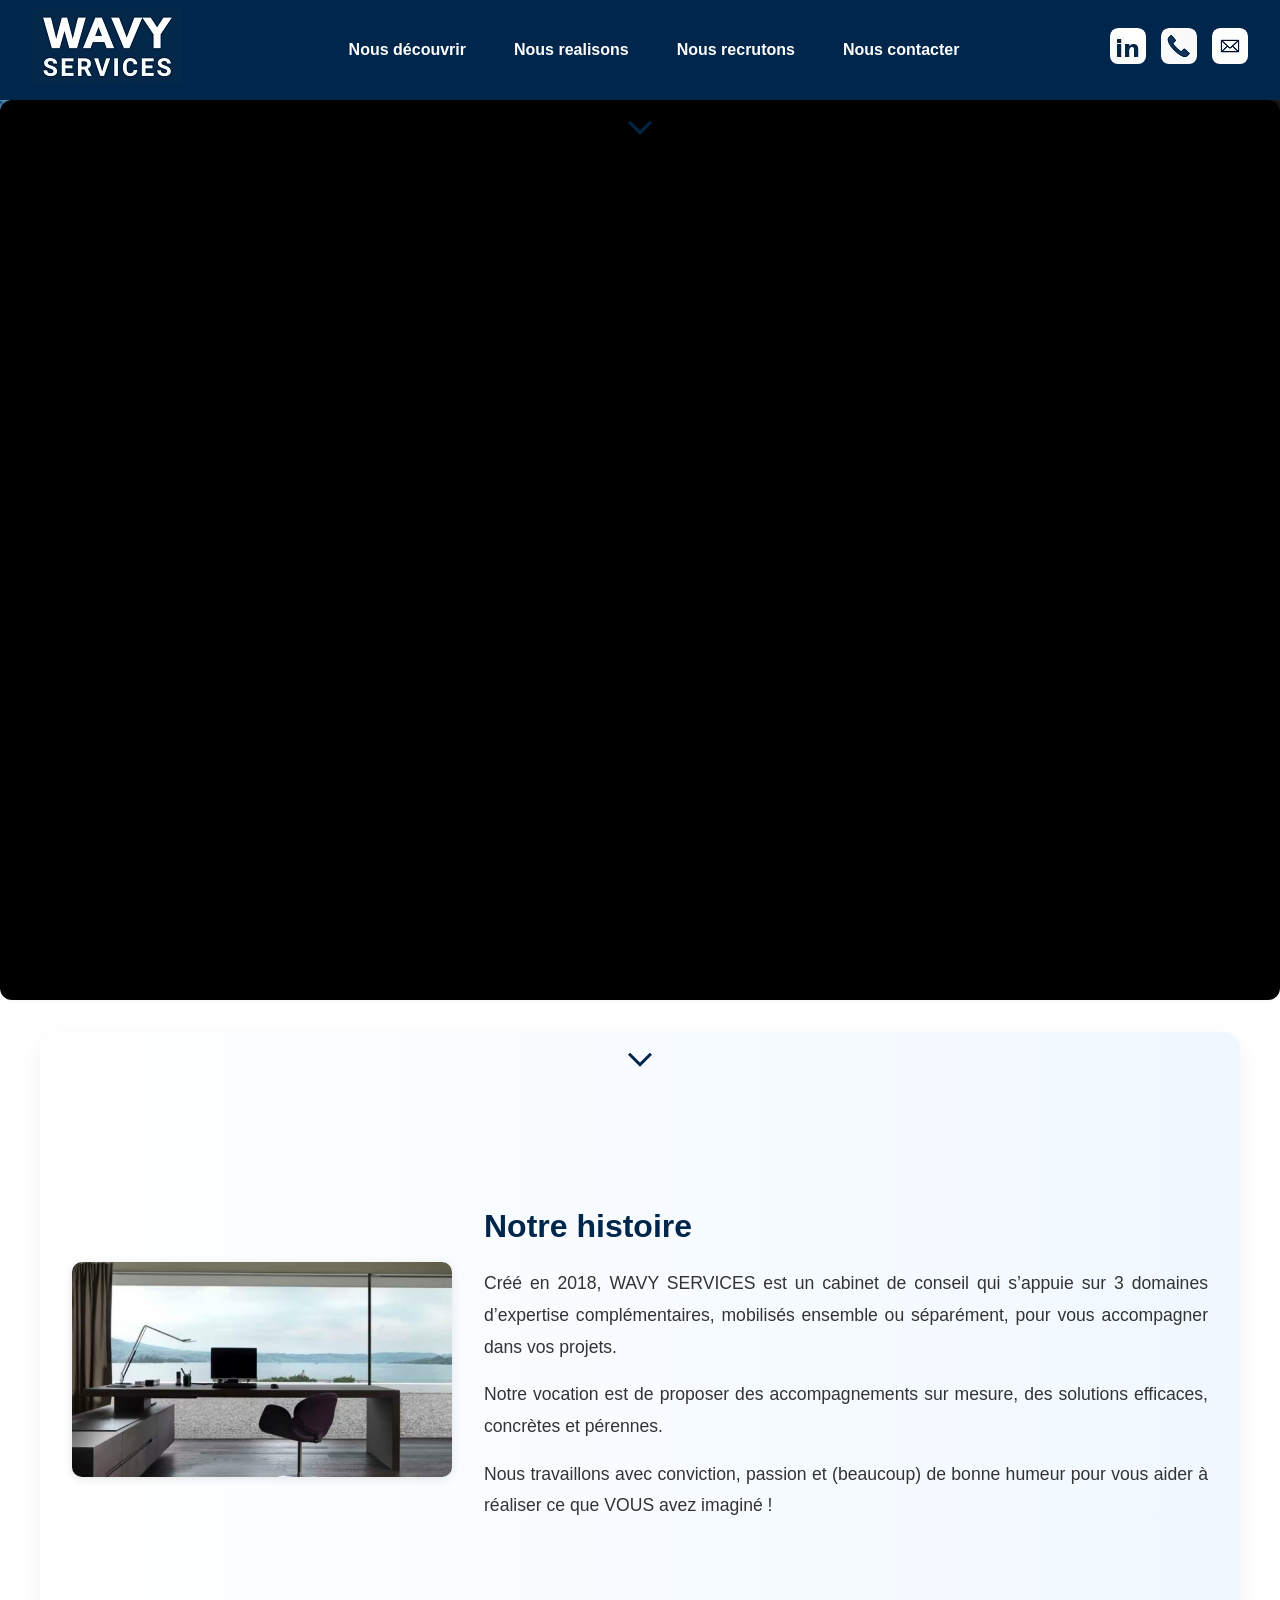
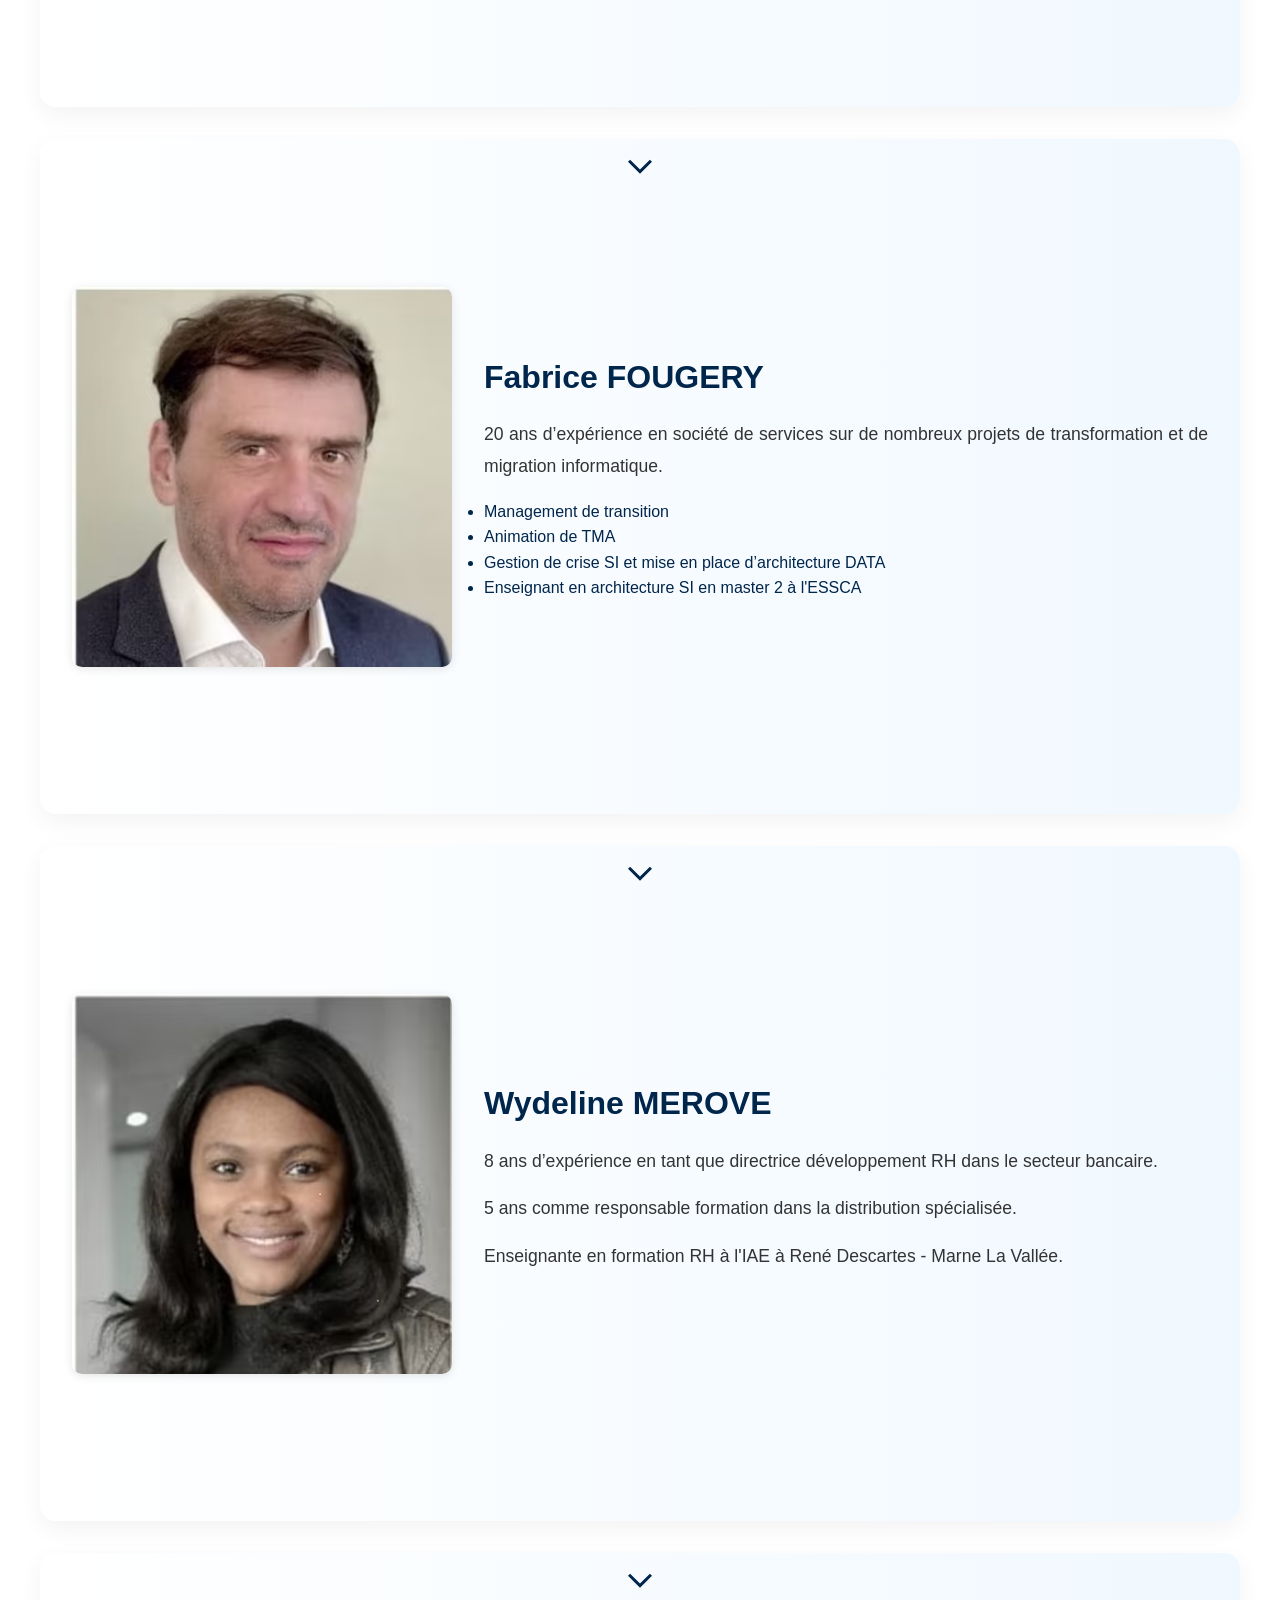
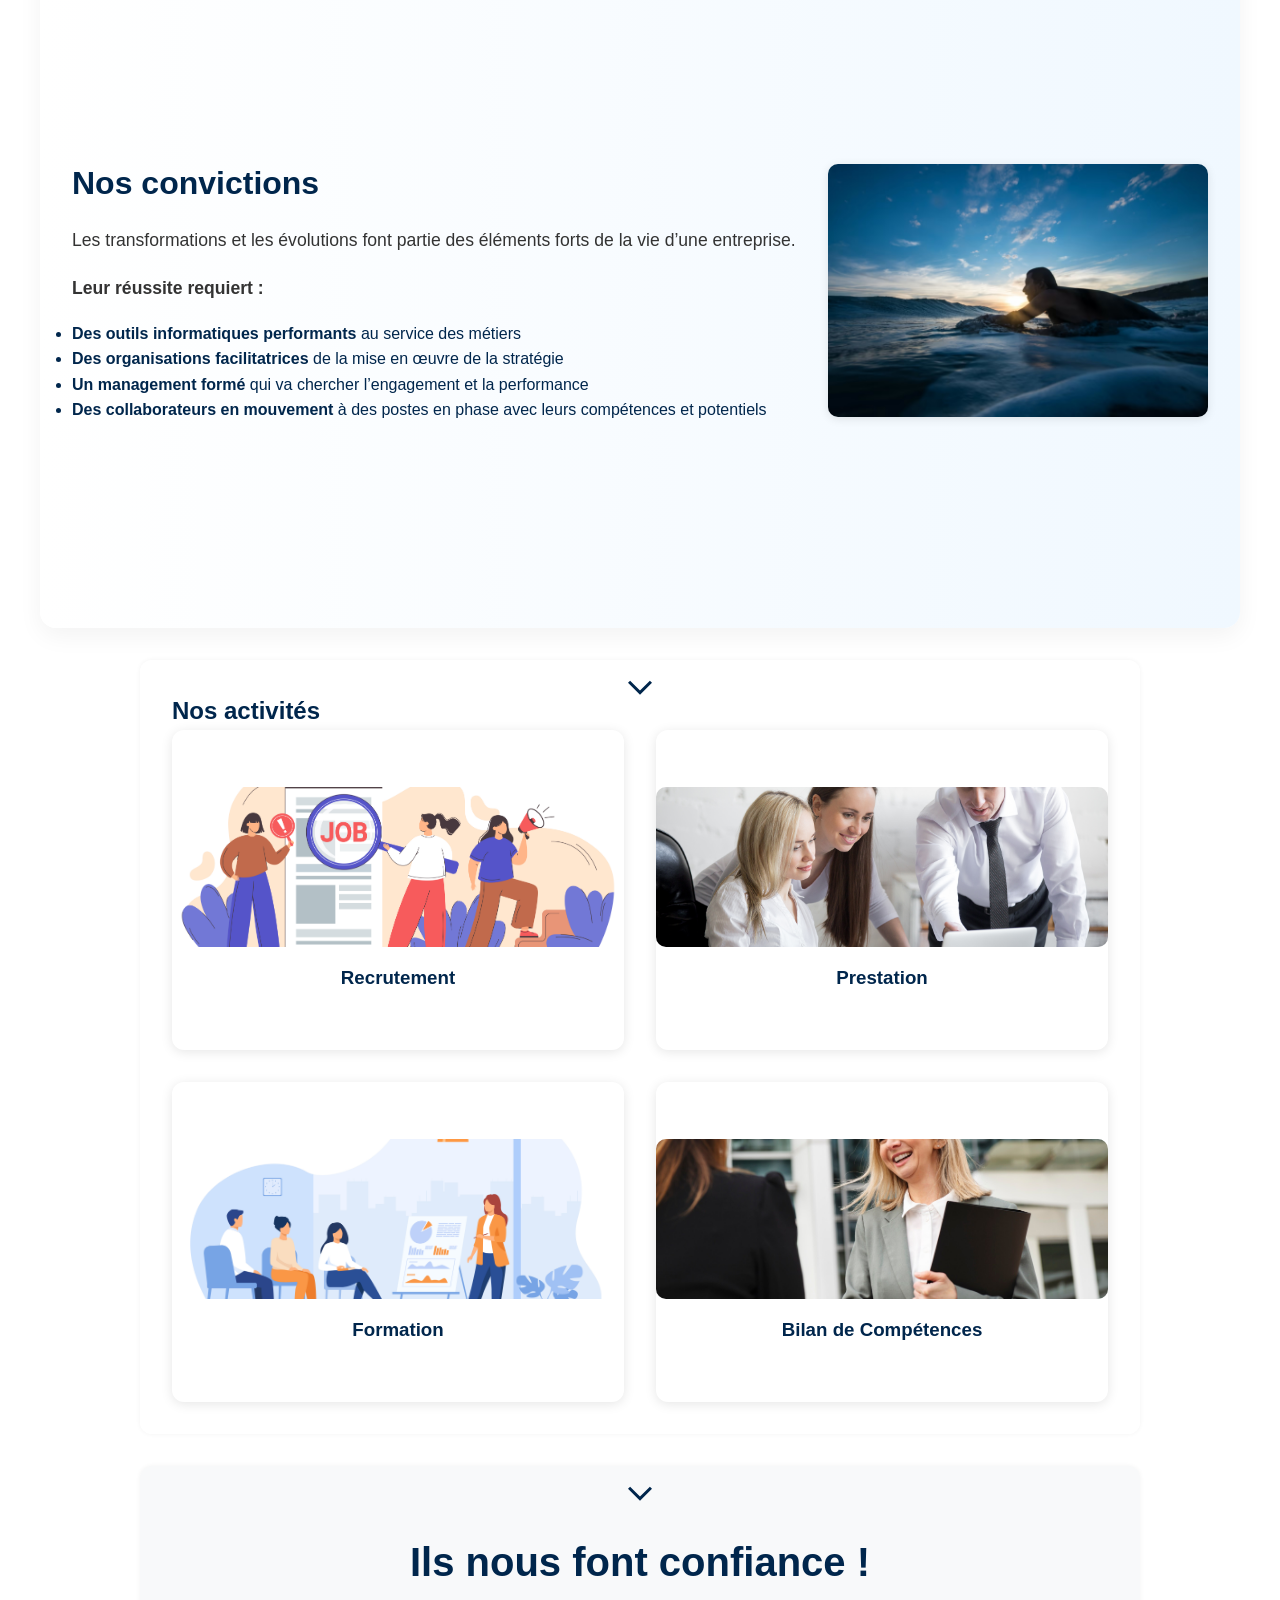
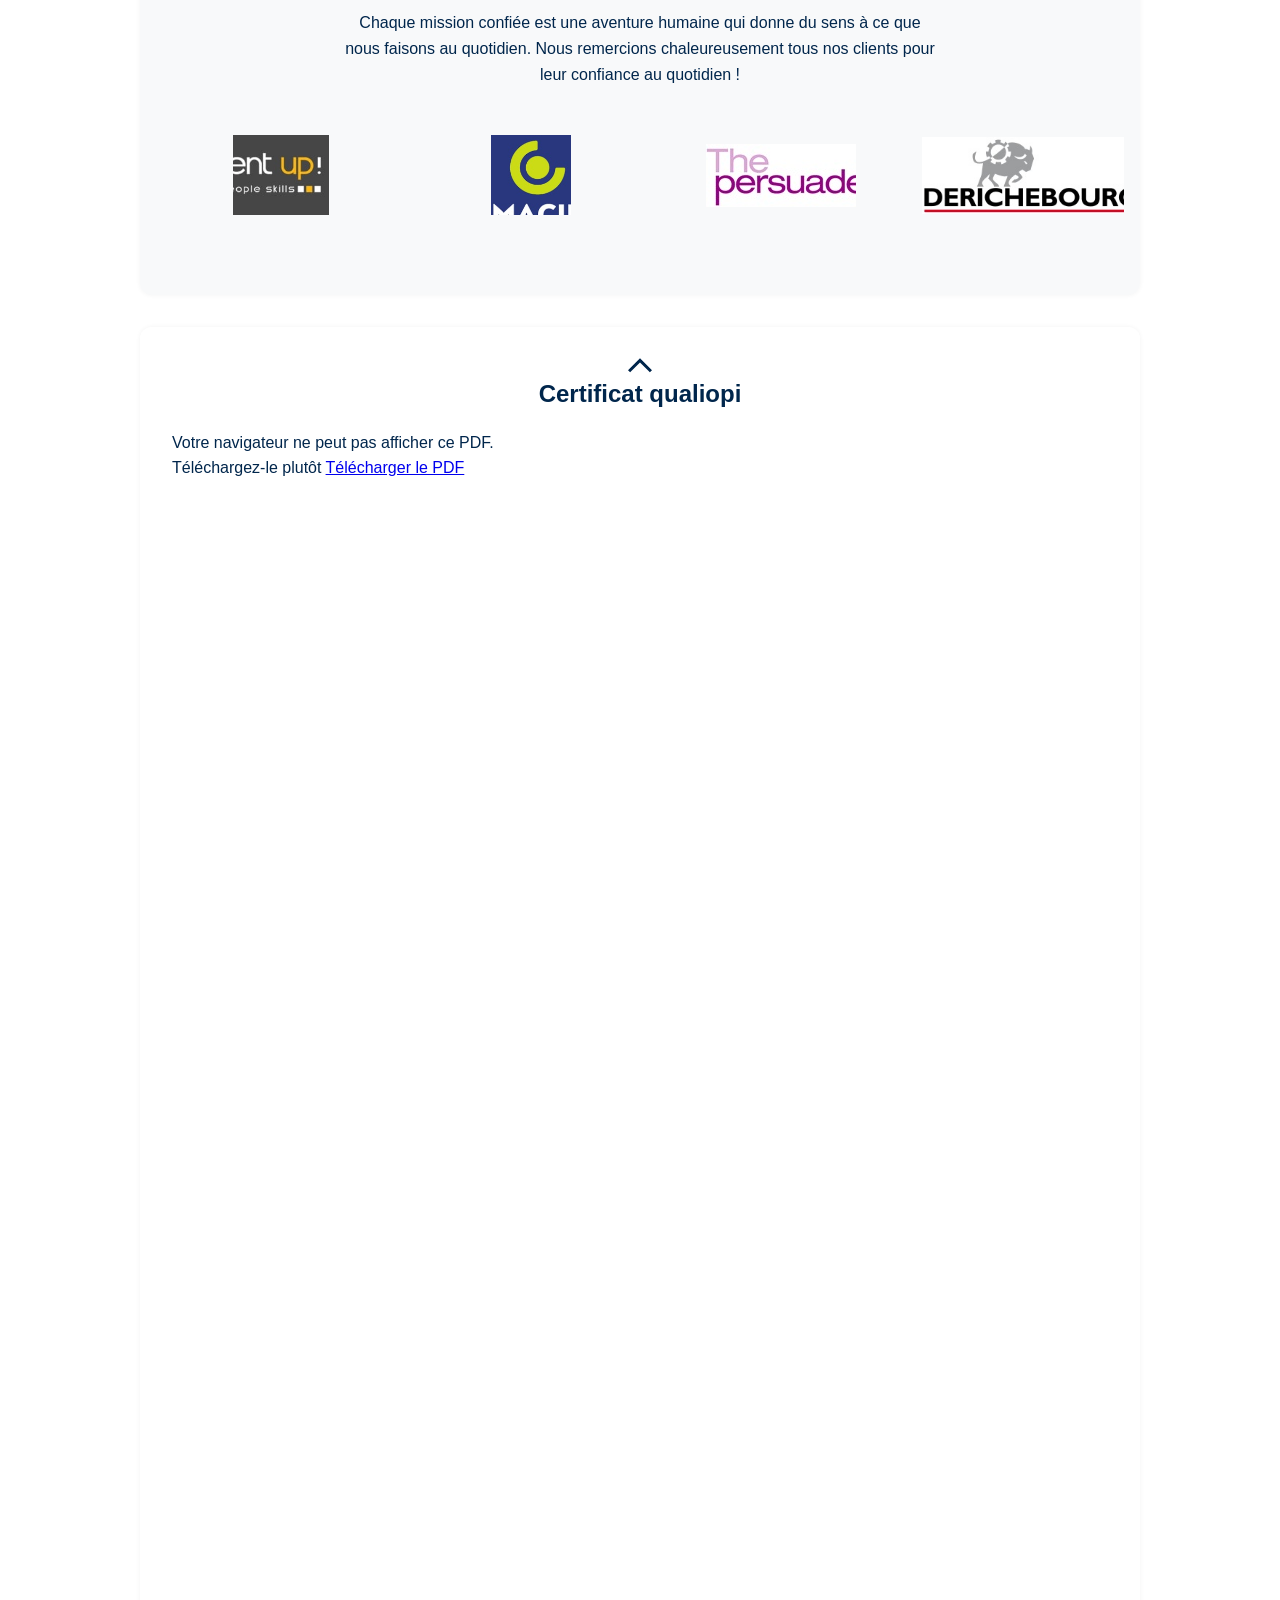
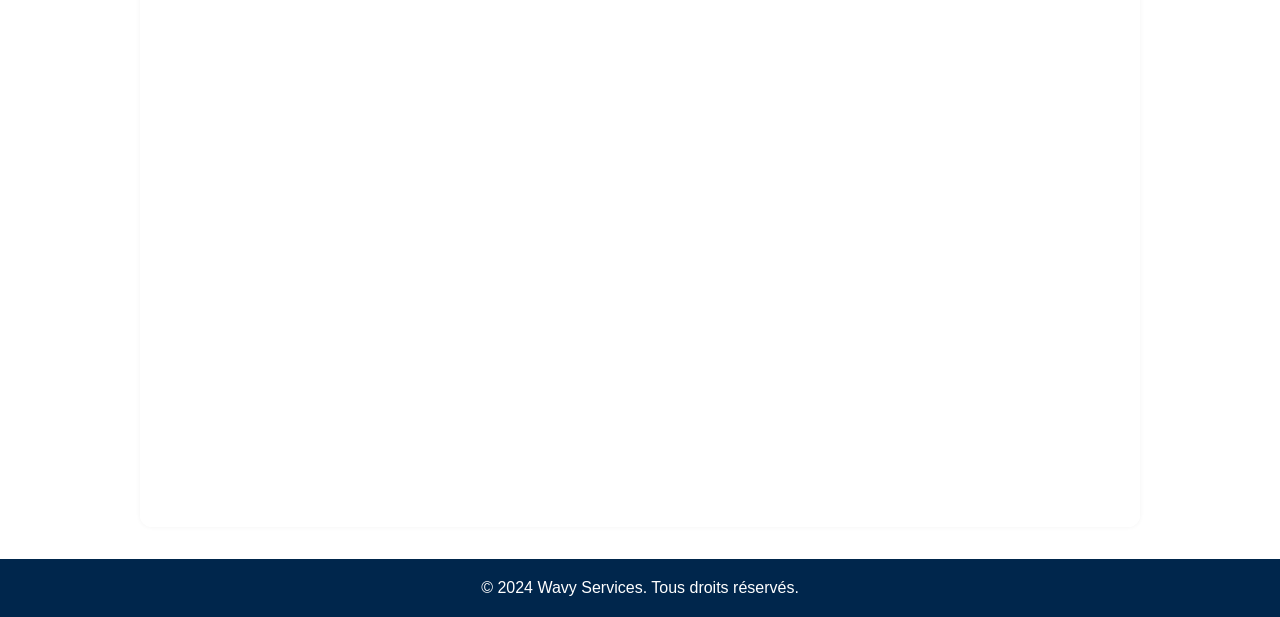
==== index.html @ 4e7fa8d4 "Initialisation du projet Wavy Services" ====
<!DOCTYPE html>
<html lang="fr">
<head>
  <meta charset="UTF-8" />
  <meta name="viewport" content="width=device-width, initial-scale=1.0" />
  <!-- Titre de la page affiché dans l’onglet du navigateur et dans Google -->
  <title>Wavy Services | Recrutements, Formations & Bilan de Compétences</title>
  <meta name="description"
        content="Wavy Services accompagne vos recrutements, formations et bilans de compétences avec expertise et innovation. Découvrez nos offres sur-mesure !">
  <link rel="canonical" href="https://www.wavyservices.fr/nousDecouvrir.html#activites">
</head>
<body>
  <script>
    // Rediriger immédiatement vers NousDecouvrir.html
    window.location.href = 'nousDecouvrir.html';
  </script>
</body>
</html>
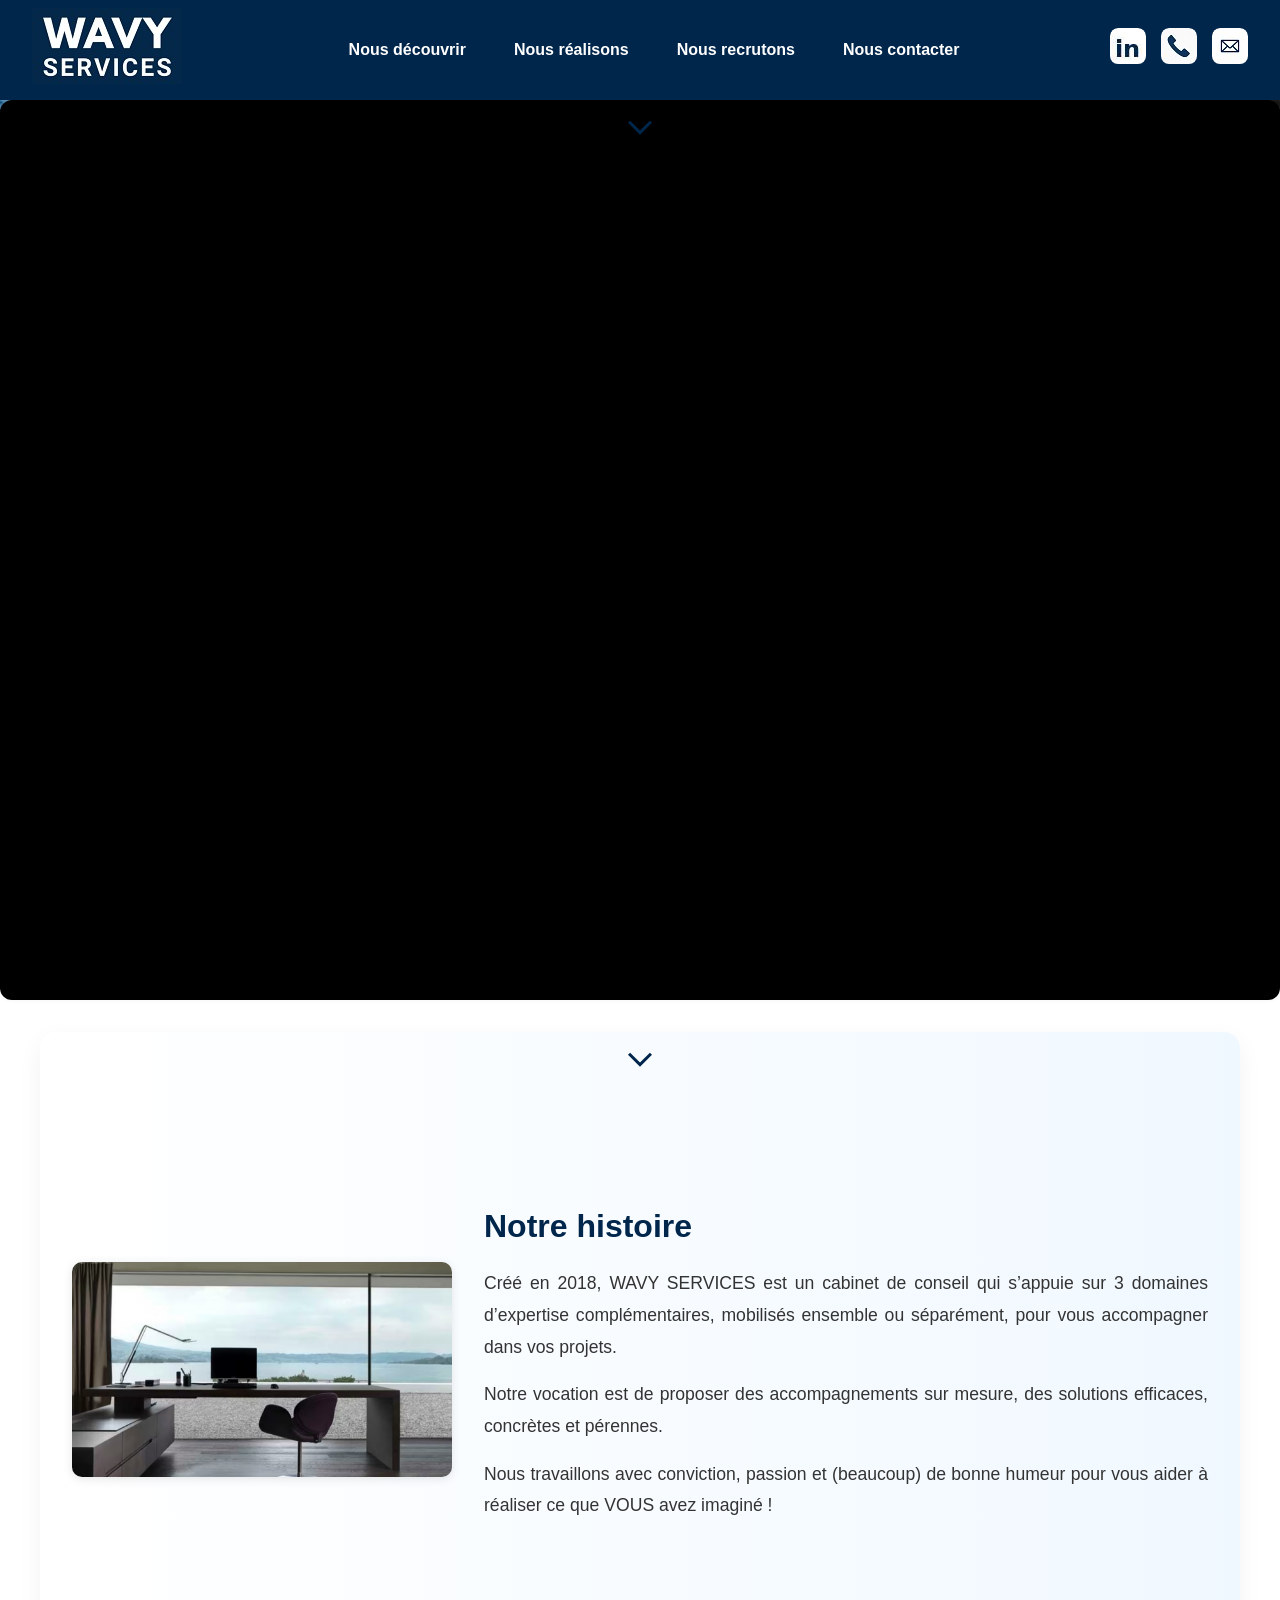
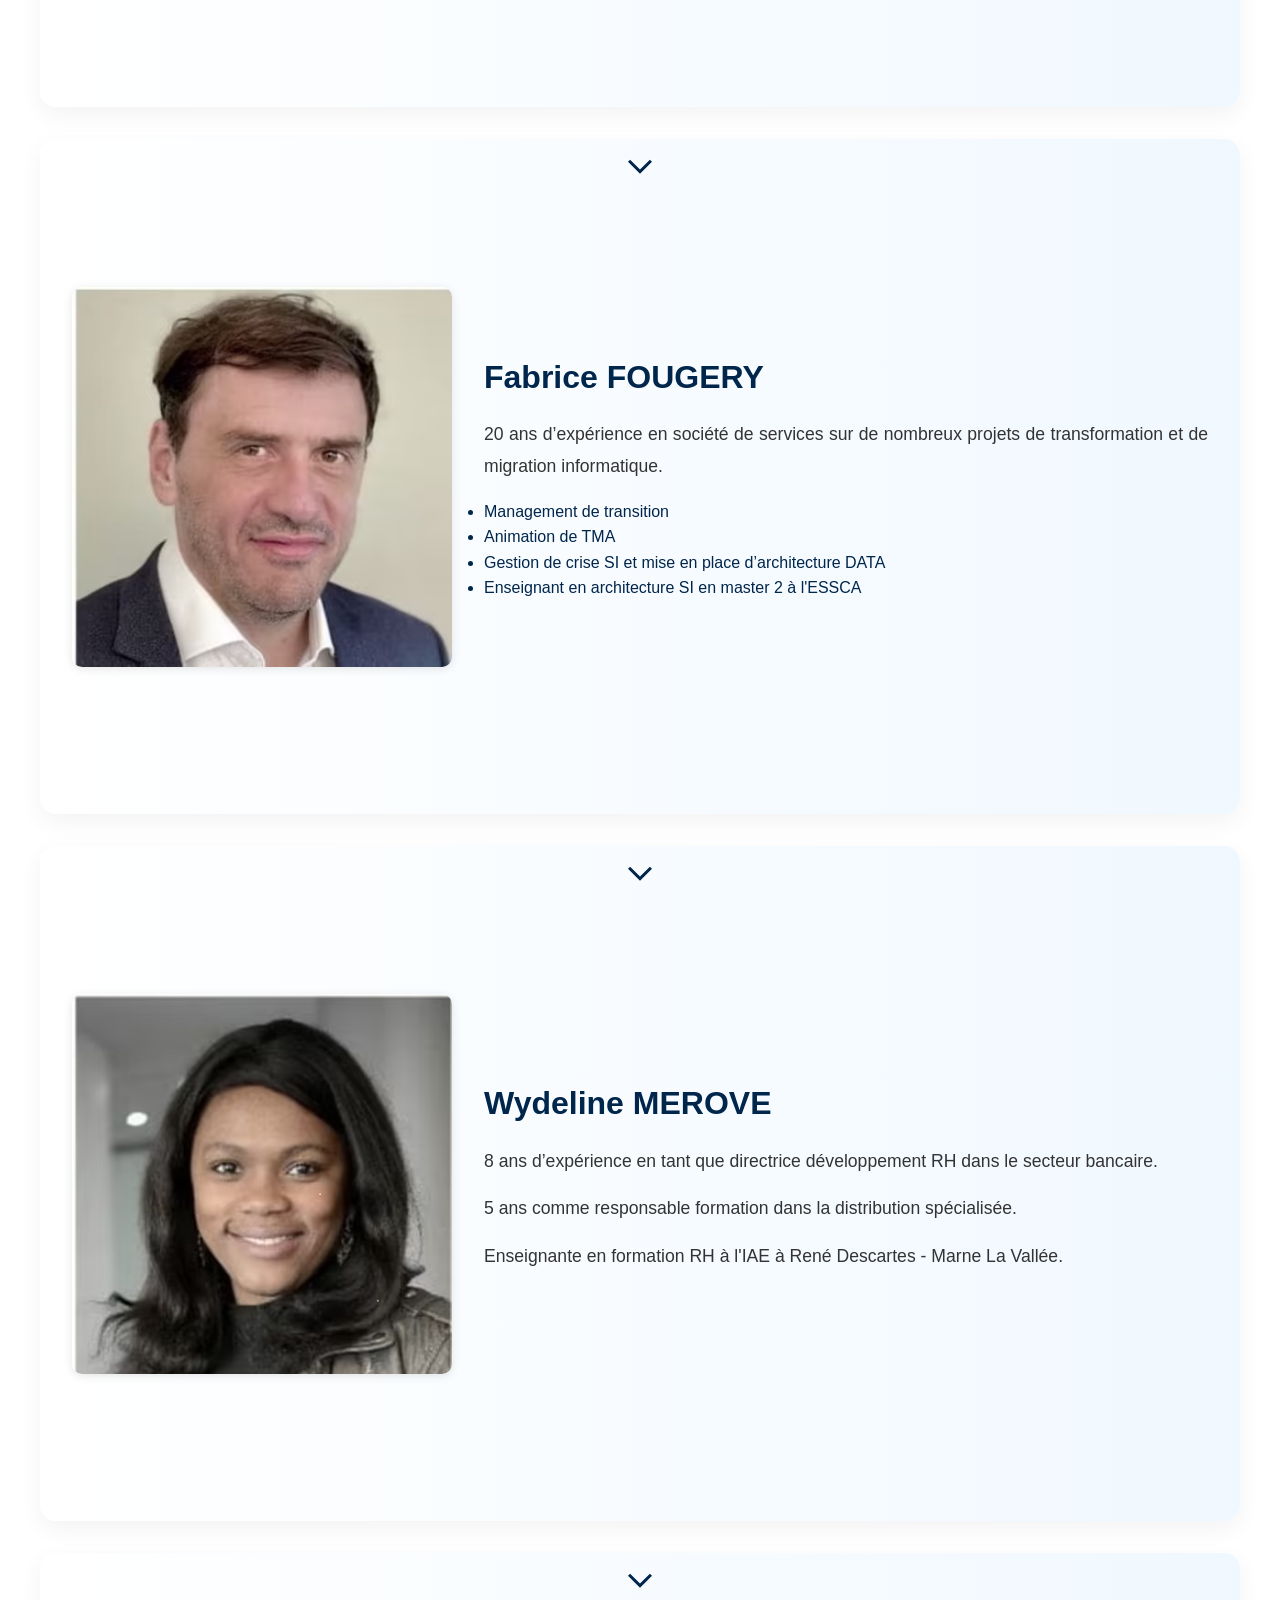
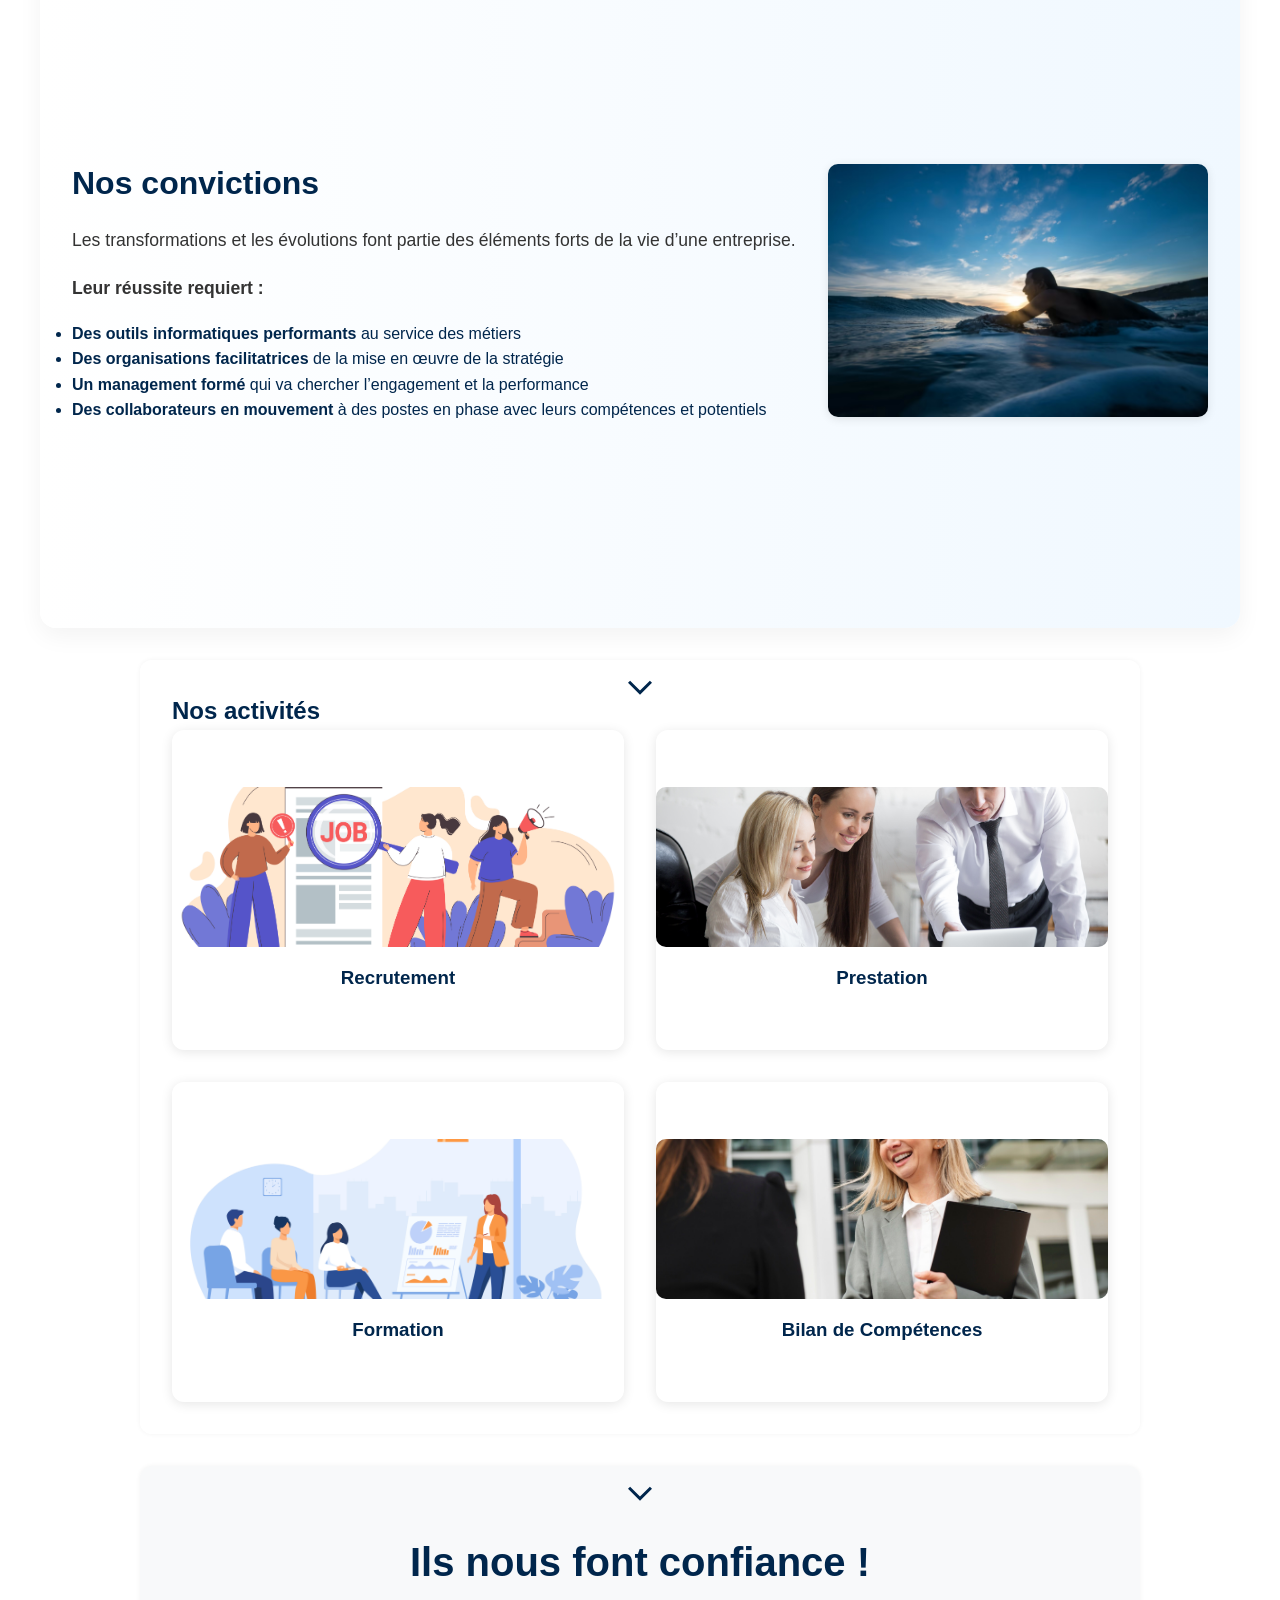
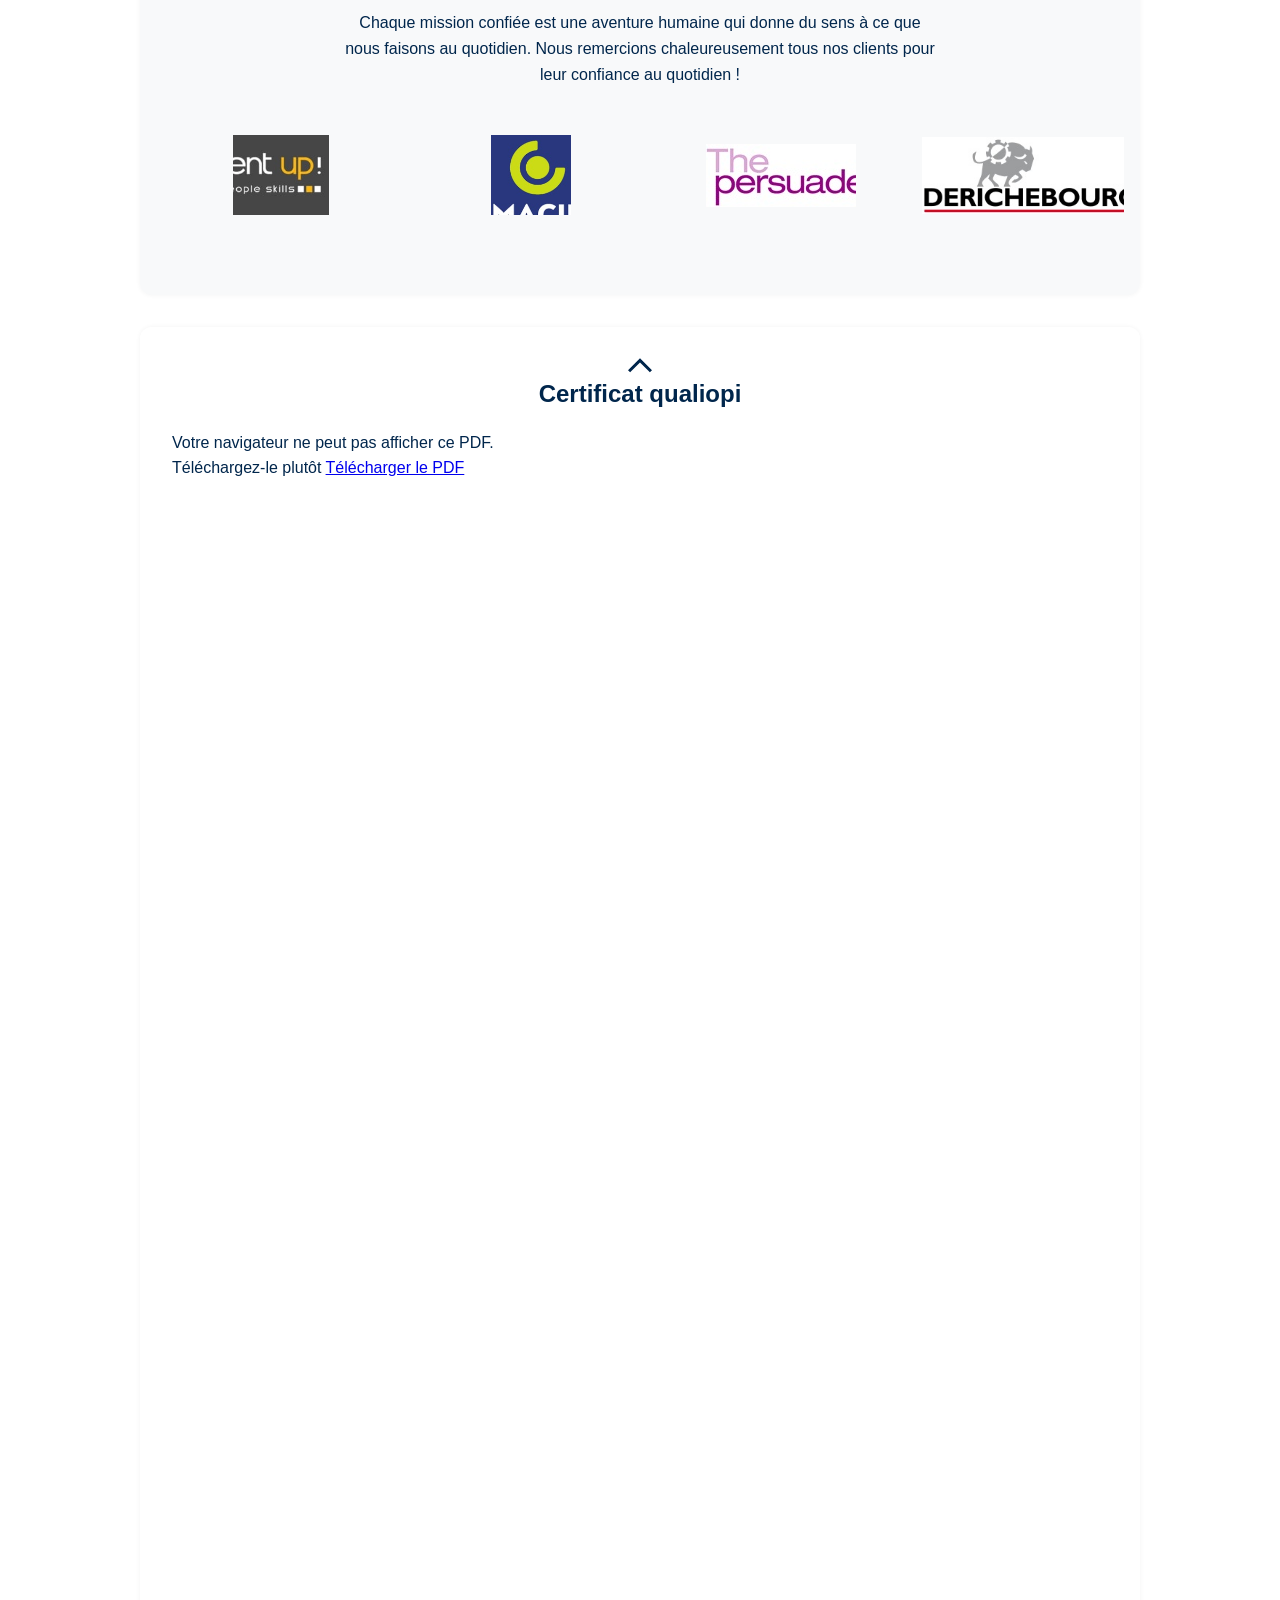
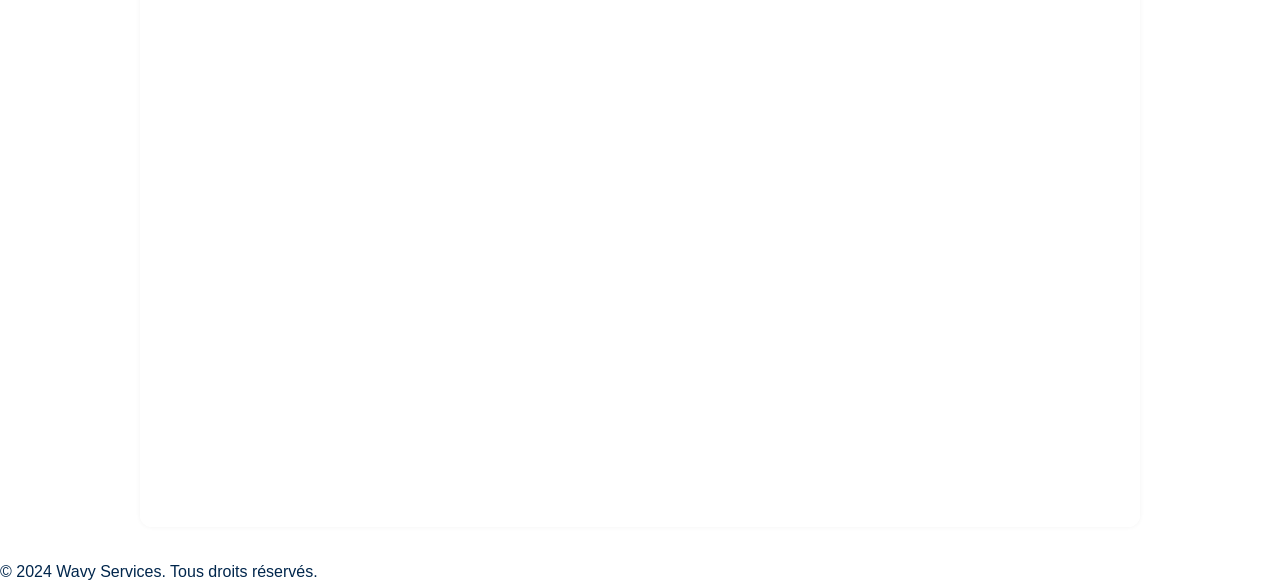
==== commit 8485bf1c: "optimisation de l'indexation wavy services" ====
--- a/index.html
+++ b/index.html
@@ -3,16 +3,302 @@
 <head>
   <meta charset="UTF-8" />
   <meta name="viewport" content="width=device-width, initial-scale=1.0" />
-  <!-- Titre de la page affiché dans l’onglet du navigateur et dans Google -->
   <title>Wavy Services | Recrutements, Formations & Bilan de Compétences</title>
-  <meta name="description"
-        content="Wavy Services accompagne vos recrutements, formations et bilans de compétences avec expertise et innovation. Découvrez nos offres sur-mesure !">
-  <link rel="canonical" href="https://www.wavyservices.fr/nousDecouvrir.html#activites">
+  <meta name="description" content="Wavy Services accompagne vos recrutements, formations et bilans de compétences avec expertise et innovation. Découvrez nos offres sur-mesure !">
+  <link rel="canonical" href="https://www.wavyservices.fr/index.html">
+  <link rel="stylesheet" href="stylesWavy.css">
 </head>
 <body>
-  <script>
-    // Rediriger immédiatement vers NousDecouvrir.html
-    window.location.href = 'nousDecouvrir.html';
-  </script>
+
+<!-- Section intro avec vidéo -->
+<section id="intro">
+  <video autoplay muted loop playsinline id="video-background">
+    <source src="videos/video-ws-vague.mp4" type="video/mp4" />
+    Votre navigateur ne supporte pas la vidéo HTML5.
+  </video>
+
+  <div class="intro-wrapper" id="intro-wrapper">
+    <h1 class="intro-text-mask">Wavy Services</h1>
+  </div>
+
+  <h2 class="second-title" id="second-title"><a href="#histoire">Nous découvrir</a></h2>
+
+  <a href="#histoire" class="scroll-arrow">
+    <svg xmlns="http://www.w3.org/2000/svg" width="36" height="36" viewBox="0 0 24 24" fill="currentColor">
+      <path d="M12 16.5l-8-8 1.41-1.41L12 13.67l6.59-6.58L20 8.5z"/>
+    </svg>
+  </a>
+</section>
+
+<header>
+  <div class="logo">
+    <a href="index.html">
+      <img src="imagesWavy/logowavy.jpg" alt="Wavy Services Logo" />
+    </a>
+  </div>
+  <nav>
+    <ul>
+      <li><a href="#histoire">Nous découvrir</a>
+        <ul>
+          <li><a href="#histoire">Notre histoire</a></li>
+          <li><a href="#equipe_fabrice">Notre équipe</a></li>
+          <li><a href="#conviction">Nos convictions</a></li>
+          <li><a href="#activites">Nos activités</a></li>
+          <li><a href="#clients">Ils nous font confiance</a></li>
+          <li><a href="#pdf">Notre certification Qualiopi</a></li>
+        </ul>
+      </li>
+      <li><a href="nousRealisons.html">Nous réalisons</a>
+        <ul>
+          <li><a href="nousRealisons.html#presentation-service">Recrutement</a></li>
+          <li><a href="nousRealisons.html#prestation">Prestation</a></li>
+          <li><a href="nousRealisons.html#formation">Formation</a></li>
+          <li><a href="nousRealisons.html#bilan">Bilan de compétences</a></li>
+        </ul>
+      </li>
+      <li><a href="nousRecrutons.html">Nous recrutons</a></li>
+      <li><a href="nousContacter.html">Nous contacter</a></li>
+    </ul>
+  </nav>
+  <div class="contact-icons">
+    <a class="icon" href="https://www.linkedin.com/company/wavy-services/" target="_blank" rel="noopener" aria-label="LinkedIn">
+      <img src="imagesWavy/linkedin.jpg" alt="LinkedIn" />
+    </a>
+    <a href="nousContacter.html" class="icon">
+      <img src="imagesWavy/telephone.jpg" alt="Nous téléphoner">
+    </a>
+    <a href="nousContacter.html" class="icon">
+      <img src="imagesWavy/mail.jpg" alt="Nous contacter par mail">
+    </a>
+  </div>
+</header>
+
+<main>
+  <!-- Histoire -->
+<section id="histoire">
+  <a href="#equipe_fabrice" class="scroll-arrow">
+    <svg xmlns="http://www.w3.org/2000/svg" width="36" height="36" viewBox="0 0 24 24" fill="currentColor">
+      <path d="M12 16.5l-8-8 1.41-1.41L12 13.67l6.59-6.58L20 8.5z"/>
+    </svg>
+  </a>
+  <div class="histoire-container">
+    <div class="histoire-image">
+      <img src="imagesWavy/bureau-ocea.jpg" alt="Photo bureau Wavy Services">
+    </div>
+    <div class="histoire-texte">
+      <h2>Notre histoire</h2>
+      <p>Créé en 2018, WAVY SERVICES est un cabinet de conseil qui s’appuie sur 3 domaines d’expertise complémentaires, mobilisés ensemble ou séparément, pour vous accompagner dans vos projets.</p>
+      <p>Notre vocation est de proposer des accompagnements sur mesure, des solutions efficaces, concrètes et pérennes.</p>
+      <p>Nous travaillons avec conviction, passion et (beaucoup) de bonne humeur pour vous aider à réaliser ce que VOUS avez imaginé !</p>
+    </div>
+  </div>
+</section>
+
+<!-- Équipe -->
+<section id="equipe_fabrice">
+  <a href="#equipe_wydeline" class="scroll-arrow">
+    <svg xmlns="http://www.w3.org/2000/svg" width="36" height="36" viewBox="0 0 24 24" fill="currentColor">
+      <path d="M12 16.5l-8-8 1.41-1.41L12 13.67l6.59-6.58L20 8.5z"/>
+    </svg>
+  </a>
+  <div class="equipe_fabrice-container">
+    <div class="equipe_fabrice-image">
+      <img src="imagesWavy/fabrice.jpg" alt="Photo de Fabrice Fougery">
+    </div>
+    <div class="equipe_fabrice-texte">
+      <h2>Fabrice FOUGERY</h2>
+      <p>20 ans d’expérience en société de services sur de nombreux projets de transformation et de migration informatique.</p>
+      <ul>
+        <li>Management de transition</li>
+        <li>Animation de TMA</li>
+        <li>Gestion de crise SI et mise en place d’architecture DATA</li>
+        <li>Enseignant en architecture SI en master 2 à l'ESSCA</li>
+      </ul>
+    </div>
+  </div>
+</section>
+<section id="equipe_wydeline">
+  <a href="#conviction" class="scroll-arrow">
+    <svg xmlns="http://www.w3.org/2000/svg" width="36" height="36" viewBox="0 0 24 24" fill="currentColor">
+      <path d="M12 16.5l-8-8 1.41-1.41L12 13.67l6.59-6.58L20 8.5z"/>
+    </svg>
+  </a>
+  <div class="equipe_wydeline-container">
+    <div class="equipe_wydeline-image">
+      <img src="imagesWavy/wydeline.jpg" alt="Photo de Wydeline Merove">
+    </div>
+    <div class="equipe_wydeline-texte">
+      <h2>Wydeline MEROVE</h2>
+      <p>8 ans d’expérience en tant que directrice développement RH dans le secteur bancaire.</p>
+      <p>5 ans comme responsable formation dans la distribution spécialisée.</p>
+      <p>Enseignante en formation RH à l'IAE à René Descartes - Marne La Vallée.</p>
+    </div>
+  </div>
+</section>
+
+<!-- Convictions -->
+<section id="conviction">
+  <a href="#activites" class="scroll-arrow">
+    <svg xmlns="http://www.w3.org/2000/svg" width="36" height="36" viewBox="0 0 24 24" fill="currentColor">
+      <path d="M12 16.5l-8-8 1.41-1.41L12 13.67l6.59-6.58L20 8.5z"/>
+    </svg>
+  </a>
+  <div class="conviction-container">
+    <div class="conviction-texte">
+      <h2>Nos convictions</h2>
+      <p>Les transformations et les évolutions font partie des éléments forts de la vie d’une entreprise.</p>
+      <p><strong class="accent">Leur réussite requiert :</strong></p>
+      <ul>
+        <li><strong class="accent">Des outils informatiques performants</strong> au service des métiers</li>
+        <li><strong class="accent">Des organisations facilitatrices</strong> de la mise en œuvre de la stratégie</li>
+        <li><strong class="accent">Un management formé</strong> qui va chercher l’engagement et la performance</li>
+        <li><strong class="accent">Des collaborateurs en mouvement</strong> à des postes en phase avec leurs compétences et potentiels</li>
+      </ul>
+    </div>
+    <div class="conviction-image">
+      <img src="imagesWavy/convictions.jpg" alt="Illustration de nos convictions">
+    </div>
+  </div>
+</section>
+
+<!-- Activités -->
+<section id="activites">
+<a href="#clients" class="scroll-arrow">
+    <svg xmlns="http://www.w3.org/2000/svg" width="36" height="36" viewBox="0 0 24 24" fill="currentColor">
+      <path d="M12 16.5l-8-8 1.41-1.41L12 13.67l6.59-6.58L20 8.5z"/>
+    </svg>
+  </a>
+  <h2>Nos activités</h2>
+  <div class="activites-grid">
+    <div class="flip-card">
+      <div class="flip-card-inner">
+        <div class="flip-card-front">
+          <img src="imagesWavy/recrutement.jpg" alt="Illustration recrutement">
+          <h3>Recrutement</h3>
+        </div>
+        <div class="flip-card-back">
+          <h3>Recrutement</h3>
+          <p>Accompagnement complet dans vos recrutements avec éthique, efficacité et écoute.</p>
+          <a href="nousRealisons.html#presentation-service" class="btn">En savoir plus</a>
+        </div>
+      </div>
+    </div>
+
+    <div class="flip-card">
+      <div class="flip-card-inner">
+        <div class="flip-card-front">
+          <img src="imagesWavy/prestation.jpg" alt="Illustration prestation">
+          <h3>Prestation</h3>
+        </div>
+        <div class="flip-card-back">
+          <h3>Prestation</h3>
+          <p>Nous assurons des missions de management de transition, pilotage et conduite du changement.</p>
+          <a href="nousRealisons.html#prestation" class="btn">En savoir plus</a>
+        </div>
+      </div>
+    </div>
+
+    <div class="flip-card">
+      <div class="flip-card-inner">
+        <div class="flip-card-front">
+          <img src="imagesWavy/formation.jpg" alt="Illustration formation">
+          <h3>Formation</h3>
+        </div>
+        <div class="flip-card-back">
+          <h3>Formation</h3>
+          <p>Formations sur mesure en cybersécurité, pilotage SI et RH.</p>
+          <a href="nousRealisons.html#formation" class="btn">En savoir plus</a>
+        </div>
+      </div>
+    </div>
+
+    <div class="flip-card">
+      <div class="flip-card-inner">
+        <div class="flip-card-front">
+          <img src="imagesWavy/bilan.jpg" alt="Illustration bilan de compétences">
+          <h3>Bilan de Compétences</h3>
+        </div>
+        <div class="flip-card-back">
+          <h3>Bilan de Compétences</h3>
+          <p>Un accompagnement personnalisé pour repenser votre carrière et valoriser votre potentiel.</p>
+          <a href="nousRealisons.html#bilan" class="btn">En savoir plus</a>
+        </div>
+      </div>
+    </div>
+  </div>
+ 
+</section>
+<!-- Ils nous font confiance -->
+<section id="clients" class="clients-section">
+<a href="#pdf" class="scroll-arrow">
+    <svg xmlns="http://www.w3.org/2000/svg" width="36" height="36" viewBox="0 0 24 24" fill="currentColor">
+      <path d="M12 16.5l-8-8 1.41-1.41L12 13.67l6.59-6.58L20 8.5z"/>
+    </svg>
+  </a>
+  <div class="container">
+    <h2>Ils nous font confiance !</h2>
+    <p>Chaque mission confiée est une aventure humaine qui donne du sens à ce que nous faisons au quotidien. Nous remercions chaleureusement tous nos clients pour leur confiance au quotidien !</p>
+    <div class="clients-slider">
+      <div class="slide-track">
+        <!-- Répétez chaque logo deux fois pour un défilement continu -->
+        <div class="slide"><img src="imagesWavy/Prevent-Up.jpg" alt="Client 1"></div>
+        <div class="slide"><img src="imagesWavy/macif.jpg" alt="Client 2"></div>
+        <div class="slide"><img src="imagesWavy/ThePersuadersblanc.jpg" alt="Client 3"></div>
+        <div class="slide"><img src="imagesWavy/derichebourg.jpg" alt="Client 4"></div>
+        <!-- … autres logos … -->
+        <div class="slide"><img src="imagesWavy/Prevent-Up.jpg" alt="Client 1"></div>
+        <div class="slide"><img src="imagesWavy/macif.jpg" alt="Client 2"></div>
+        <div class="slide"><img src="imagesWavy/ThePersuadersblanc.jpg" alt="Client 3"></div>
+        <div class="slide"><img src="imagesWavy/derichebourg.jpg" alt="Client 4"></div>
+        <!-- … -->
+      </div>
+    </div>
+  </div>
+</section>
+<section id="pdf">
+  <h2>Certificat qualiopi</h2>
+  <div class="pdf-container">
+      <!-- Affichage du PDF -->
+      <object data="documents/certification_qualiopi.pdf" type="application/pdf">
+        <div class="pdf-fallback">
+          <p>Votre navigateur ne peut pas afficher ce PDF.</p>
+          <p>Téléchargez-le plutôt <a href="docs/monDocument.pdf" download>Télécharger le PDF</a></p>
+        </div>
+      </object>
+	  </div>
+	   <a href="#histoire" class="scroll-arrow up">
+  <svg xmlns="http://www.w3.org/2000/svg" width="36" height="36" viewBox="0 0 24 24" fill="currentColor">
+    <path d="M12 7.5l8 8-1.41 1.41L12 10.33l-6.59 6.58L4 15.5z"/>
+  </svg>
+</a>
+    </section>
+</main
+
+<footer>
+  <p>&copy; 2024 Wavy Services. Tous droits réservés.</p>
+</footer>
+
+<script>
+  window.addEventListener('load', () => {
+    const wrapper = document.getElementById('intro-wrapper');
+    const secondTitle = document.getElementById('second-title');
+    const intro = document.getElementById('intro');
+
+    wrapper.classList.add('visible');
+    setTimeout(() => {
+      wrapper.classList.remove('visible');
+      wrapper.classList.add('fade-out');
+    }, 3500);
+
+    setTimeout(() => {
+      intro.classList.add('bg-loaded');
+    }, 4700);
+
+    setTimeout(() => {
+      secondTitle.classList.add('visible');
+    }, 5000);
+  });
+</script>
+
 </body>
 </html>
--- a/stylesWavy.css
+++ b/stylesWavy.css
@@ -0,0 +1,1268 @@
+/* 1) Variables globales */
+:root {
+  --header-height: 100px;           /* Hauteur de votre header */
+  --header-offset: calc(var(--header-height) + 20px); /* Décalage pour le scroll */
+  --couleur-principale: #00264C;
+  --couleur-secondaire: #ffffff;
+  --couleur-accent: #00264C;
+  --couleur-fond: #f8f9fa;
+}
+
+/* 2) Reset de base */
+*, *::before, *::after {
+  margin: 0;
+  padding: 0;
+  box-sizing: border-box;
+}
+
+/* 3) Comportement du scroll d’ancre */
+html {
+  scroll-behavior: smooth;
+  scroll-padding-top: var(--header-offset); /* décale l’ancre */
+}
+
+/* 4) Body et header */
+body {
+  margin: 0;
+  padding-top: var(--header-height); /* décale tout le contenu sous le header */
+  font-family: 'Arial', sans-serif;
+  background-image: url('imagesWavy/vague1.gif');
+  background-repeat: no-repeat;    /* pas de répétition */
+  background-size: cover;          /* adapte l’image à tout l’écran */
+  background-position: center;     /* centre l’image */
+  background-attachment: fixed;    /* reste fixe au scroll */
+  color: var(--couleur-principale);
+  line-height: 1.6;
+}
+
+header {
+  position: fixed;
+  top: 0;
+  left: 0;
+  width: 100%;
+  height: var(--header-height);
+  background-color: var(--couleur-principale);
+  color: var(--couleur-secondaire);
+  z-index: 1000;
+  padding: 1rem 2rem;
+  display: flex;
+  align-items: center;
+  justify-content: space-between;
+}
+/* 1) Transforme le container en flexbox horizontale */
+.header-container {
+  display: flex;
+  align-items: center;            /* centre verticalement logo & nav */
+  justify-content: space-between; /* pousse logo à gauche, nav à droite */
+  padding: 1rem 2rem;             /* ajustez selon vos besoins */
+}
+
+/* 2) Taille et centrage du logo */
+.header-container .pdf-logo {
+  display: block;
+  max-height: 60px; /* ou la hauteur que vous souhaitez */
+  width: auto;
+}
+
+
+/* 5) Menu */
+header nav ul {
+  list-style: none;
+  display: flex;
+}
+
+header nav ul li {
+  position: relative;
+  margin-left: 1rem;
+}
+header nav ul li a {
+  color: var(--couleur-secondaire);
+  text-decoration: none;
+  font-weight: bold;
+  padding: 0.5rem 1rem;
+  display: block;
+}
+header nav ul li a:hover {
+  background: var(--couleur-secondaire);
+  color: var(--couleur-principale);
+  border-radius: 5px;
+}
+header nav ul li ul {
+  display: none;
+  position: absolute;
+  top: 100%;
+  left: 0;
+  background: var(--couleur-secondaire);
+  min-width: 200px;
+  box-shadow: 0 2px 5px rgba(0,0,0,0.2);
+}
+header nav ul li:hover > ul {
+  display: block;
+}
+header nav ul li ul li a {
+  color: var(--couleur-principale);
+  font-weight: normal;
+  padding: 0.75rem 1rem;
+}
+header nav ul li ul li a:hover {
+  background: var(--couleur-accent);
+  color: #fff;
+}
+
+.contact-icons {
+  display: flex;
+  align-items: center;
+  gap: 15px;  /* Ajoutez l'espacement entre les icônes */
+}
+
+.icon {
+  display: inline-block;
+  cursor: pointer;
+  border-radius: 8px;  /* Arrondi des coins pour l'élément de l'icône */
+  overflow: hidden;    /* Assurez-vous que l'image respecte l'arrondi */
+}
+
+.icon img {
+  width: 36px;         /* Largeur fixe (ajustez si nécessaire) */
+  height: 36px;        /* Hauteur fixe (ajustez si nécessaire) */
+  object-fit: cover;   /* Pour bien remplir le conteneur sans déformation */
+  border-radius: 8px;  /* Arrondi des coins pour l'image à l'intérieur */
+}
+
+/* Votre tooltip téléphone existant */
+.phone-tooltip {
+  display: none;
+  position: absolute;
+  bottom: auto;
+  top: 100%;
+  transform: translateX(-50%);
+  white-space: nowrap;
+  background: #ffffff;
+  color: #00264C;
+  border-radius: 4px;
+  box-shadow: 0 2px 6px rgba(0,0,0,0.15);
+  font-size: 0.9rem;
+  z-index: 10;
+  pointer-events: none;
+  margin-top: 0.25rem;
+}
+
+.icon:hover .phone-tooltip {
+  display: block;
+  border-radius: 4px;    /* bords arrondis légers */
+}
+
+
+
+/* Section intro */
+/* 🌟 Section d'intro animée */
+#intro {
+  position: relative;
+  width: 100%;
+  height: 100vh;
+  background-color: black;
+  display: flex;
+  flex-direction: column;
+  justify-content: center;
+  align-items: center;
+  background-size: cover;
+  background-position: center;
+  background-repeat: no-repeat;
+  transition: background-image 1s ease-in-out;
+  overflow: hidden;
+}
+
+#intro.bg-loaded {
+  background-image: url('imagesWavy/vague1.gif');
+}
+
+/* 🎬 Titre 1 avec effet texte masqué dans image */
+.intro-text-mask {
+  font-size: 9vw;
+  font-weight: bold;
+  background: white;
+  background-size: cover;
+  -webkit-background-clip: text;
+  -webkit-text-fill-color: transparent;
+  text-align: center;
+  margin: 0;
+}
+
+/* Conteneur animé */
+.intro-wrapper {
+  opacity: 0;
+  transform: scale(1);
+  transition: transform 1.2s ease, opacity 1.2s ease;
+  will-change: transform, opacity;
+}
+
+.intro-wrapper.visible {
+  opacity: 1;
+}
+
+.intro-wrapper.fade-out {
+  opacity: 0;
+  transform: scale(2.5);
+}
+
+/* 🎯 Titre 2 qui s'affiche ensuite */
+.second-title {
+  font-size: 5rem;
+   font-weight: bold;     /* Pour un rendu plus marqué */
+  color: white;
+  opacity: 0;
+  transition: opacity 1.5s ease-in-out;
+  margin-top: 2rem;
+  text-align: center;
+  top: 50%;
+  left: 50%;
+  transform: translate(0%, -120%);
+}
+.second-title a {
+  color: white;
+  text-decoration: none;
+}
+
+.second-title a:hover {
+  text-decoration: underline; /* ou none si vous ne voulez jamais de soulignement */
+}
+
+.second-title.visible {
+  opacity: 1;
+}
+
+
+/* 📱 Responsive */
+@media (max-width: 768px) {
+  .intro-text-mask {
+    font-size: 14vw;
+  }
+
+  .second-title {
+    font-size: 2rem;
+  }
+}
+
+#video-background {
+  position: absolute;
+  top: 0; left: 0;
+  width: 100%;
+  height: 100%;
+  object-fit: cover;
+  z-index: -1;
+}
+
+/* Titre “Nous découvrir” */
+.second-title {
+  color: #ffffff;        /* Blanc */
+  font-size: 4rem;       /* Ajustez la taille selon votre convenance */
+  font-weight: bold;     /* Pour un rendu plus marqué */
+  text-align: center;
+  margin-top: 2rem;
+}
+
+
+/* Sections - réduire hauteur */
+section {
+    padding: 2rem;
+    margin: 2rem auto;
+    max-width: 1000px;
+    background: rgba(255, 255, 255, 0.85); /* Blanc transparent */
+    box-shadow: 0 0 5px rgba(0, 0, 0, 0.05);
+    backdrop-filter: blur(5px);
+   
+    border-radius: 12px;
+}
+/* Sections - réduire hauteur */
+/* 🎯 Section Histoire — hauteur fixe */
+#histoire {
+    height: 75vh;               /* 🔼 Augmenté pour plus d’espace */
+    min-height: 450px; 
+    display: flex;
+    align-items: center;
+    justify-content: center;
+    padding: 2rem;
+    margin: 2rem auto;
+    max-width: 1200px;
+    overflow: hidden;
+    background: linear-gradient(to right, #ffffff, #f0f8ff);
+    border-radius: 16px;
+    box-shadow: 0 8px 24px rgba(0, 0, 0, 0.05);
+    scroll-margin-top: 180px; /* hauteur de ton header + un petit espace */
+}
+
+/* Conteneur image + texte */
+.histoire-container {
+    display: flex;
+    align-items: center;
+    justify-content: space-between;
+    flex-wrap: wrap;
+    gap: 2rem;
+    height: 100%;
+    width: 100%;
+}
+
+/* Image */
+.histoire-image {
+    flex: 0 0 380px;
+    max-width: 100%;
+    display: flex;
+    justify-content: center;
+}
+
+.histoire-image img {
+    width: 100%;
+    height: auto;
+    max-height: 400px;
+    object-fit: cover;
+    border-radius: 10px;
+    box-shadow: 0 2px 10px rgba(0, 0, 0, 0.1);
+}
+
+/* Texte */
+.histoire-texte {
+    flex: 1;
+    min-width: 300px;
+}
+
+.histoire-texte h2 {
+    font-size: 2rem;
+    color: var(--couleur-principale);
+    margin-bottom: 1rem;
+}
+
+.histoire-texte p {
+    font-size: 1.1rem;
+    line-height: 1.8;
+    color: #333;
+    margin-bottom: 1rem;
+    text-align: justify;
+}
+
+/* 📱 Responsive : plein écran et colonne sur mobile */
+@media (max-width: 768px) {
+    #histoire {
+        height: 100vh;
+        flex-direction: column;
+        padding: 1.5rem;
+    }
+
+    .histoire-container {
+        flex-direction: column;
+        justify-content: center;
+    }
+
+    .histoire-image {
+        flex: none;
+        max-width: 90%;
+    }
+}
+/* ===========================
+   👤 Section Équipe : Fabrice
+   =========================== */
+#equipe_fabrice {
+    height: 75vh;               /* 🔼 Augmenté pour plus d’espace */
+    min-height: 450px;       
+    display: flex;
+    align-items: center;
+    justify-content: center;
+    padding: 2rem;
+    margin: 2rem auto;
+    max-width: 1200px;
+    overflow: hidden;
+    background: linear-gradient(to right, #ffffff, #f0f8ff);
+    border-radius: 16px;
+    box-shadow: 0 8px 24px rgba(0, 0, 0, 0.05);
+    scroll-margin-top: 120px; /* hauteur de ton header + un petit espace */
+}
+
+/* Conteneur image + texte */
+.equipe_fabrice-container {
+    display: flex;
+    align-items: center;
+    justify-content: space-between;
+    flex-wrap: wrap;
+    gap: 2rem;
+    height: 100%;
+    width: 100%;
+}
+
+/* Image */
+.equipe_fabrice-image {
+    flex: 0 0 380px;
+    max-width: 100%;
+    display: flex;
+    justify-content: center;
+}
+
+.equipe_fabrice-image img {
+    width: 100%;
+    height: auto;
+    max-height: 400px;
+    object-fit: cover;
+    border-radius: 10px;
+    box-shadow: 0 2px 10px rgba(0, 0, 0, 0.1);
+}
+
+/* Texte */
+.equipe_fabrice-texte {
+    flex: 1;
+    min-width: 300px;
+}
+
+.equipe_fabrice-texte h2 {
+    font-size: 2rem;
+    color: var(--couleur-principale);
+    margin-bottom: 1rem;
+}
+
+.equipe_fabrice-texte p {
+    font-size: 1.1rem;
+    line-height: 1.8;
+    color: #333;
+    margin-bottom: 1rem;
+    text-align: justify;
+}
+
+/* 📱 Responsive : plein écran et colonne sur mobile */
+@media (max-width: 768px) {
+    #equipe_fabrice {
+        height: 100vh;
+        flex-direction: column;
+        padding: 1.5rem;
+    }
+
+    .equipe_fabrice-container {
+        flex-direction: column;
+        justify-content: center;
+    }
+
+    .equipe_fabrice-image {
+        flex: none;
+        max-width: 90%;
+    }
+}
+#equipe_wydeline {
+     height: 75vh;               /* 🔼 Augmenté pour plus d’espace */
+	 min-height: 450px;       
+    display: flex;
+    align-items: center;
+    justify-content: center;
+    padding: 2rem;
+    margin: 2rem auto;
+    max-width: 1200px;
+    overflow: hidden;
+    background: linear-gradient(to right, #ffffff, #f0f8ff);
+    border-radius: 16px;
+    box-shadow: 0 8px 24px rgba(0, 0, 0, 0.05);
+    scroll-margin-top: 120px; /* hauteur de ton header + un petit espace */
+}
+
+/* Conteneur image + texte */
+.equipe_wydeline-container {
+    display: flex;
+    align-items: center;
+    justify-content: space-between;
+    flex-wrap: wrap;
+    gap: 2rem;
+    height: 100%;
+    width: 100%;
+}
+
+/* Image */
+.equipe_wydeline-image {
+    flex: 0 0 380px;
+    max-width: 100%;
+    display: flex;
+    justify-content: center;
+}
+
+.equipe_wydeline-image img {
+    width: 100%;
+    height: auto;
+    max-height: 400px;
+    object-fit: cover;
+    border-radius: 10px;
+    box-shadow: 0 2px 10px rgba(0, 0, 0, 0.1);
+}
+
+/* Texte */
+.equipe_wydeline-texte {
+    flex: 1;
+    min-width: 300px;
+}
+
+.equipe_wydeline-texte h2 {
+    font-size: 2rem;
+    color: var(--couleur-principale);
+    margin-bottom: 1rem;
+}
+
+.equipe_wydeline-texte p {
+    font-size: 1.1rem;
+    line-height: 1.8;
+    color: #333;
+    margin-bottom: 1rem;
+    text-align: justify;
+}
+
+/* 📱 Responsive : plein écran et colonne sur mobile */
+@media (max-width: 768px) {
+    #equipe_wydeline {
+        height: 100vh;
+        flex-direction: column;
+        padding: 1.5rem;
+    }
+
+    .equipe_wydeline-container {
+        flex-direction: column;
+        justify-content: center;
+    }
+
+    .equipe_wydeline-image {
+        flex: none;
+        max-width: 90%;
+    }
+}
+
+#conviction {
+     height: 75vh;               /* 🔼 Augmenté pour plus d’espace */
+	 min-height: 450px;       
+    display: flex;
+    align-items: center;
+    justify-content: center;
+    max-width: 1200px;
+    overflow: hidden;
+    background: linear-gradient(to right, #ffffff, #f0f8ff);
+    border-radius: 16px;
+    box-shadow: 0 8px 24px rgba(0, 0, 0, 0.05);
+	margin: 2rem auto !important;  /* centré avec 2rem d’espaces verticaux */
+	padding: 2rem !important;      /* idem que equipe_wydeline */
+    scroll-margin-top: 120px; /* hauteur de ton header + un petit espace */
+}
+
+/* Conteneur image + texte */
+.conviction-container {
+    display: flex;
+    align-items: center;
+    justify-content: space-between;
+    flex-wrap: wrap;
+    gap: 2rem;
+    height: 100%;
+    width: 100%;
+}
+
+/* Image */
+.conviction-image {
+    flex: 0 0 380px;
+    max-width: 100%;
+    display: flex;
+    justify-content: center;
+}
+
+.conviction-image img {
+    width: 100%;
+    height: auto;
+    max-height: 400px;
+    object-fit: cover;
+    border-radius: 10px;
+    box-shadow: 0 2px 10px rgba(0, 0, 0, 0.1);
+}
+
+/* Texte */
+.conviction-texte {
+    flex: 1;
+    min-width: 300px;
+}
+
+.conviction-texte h2 {
+    font-size: 2rem;
+    color: var(--couleur-principale);
+    margin-bottom: 1rem;
+}
+
+.conviction-texte p {
+    font-size: 1.1rem;
+    line-height: 1.8;
+    color: #333;
+    margin-bottom: 1rem;
+    text-align: justify;
+}
+
+/* 📱 Responsive : plein écran et colonne sur mobile */
+@media (max-width: 768px) {
+    #conviction {
+        height: 100vh;
+        flex-direction: column;
+        padding: 1.5rem;
+    }
+
+    .conviction-container {
+        flex-direction: column;
+        justify-content: center;
+    }
+
+    .conviction-image {
+        flex: none;
+        max-width: 90%;
+    }
+}
+
+/* Flèche fixe en haut, centrée horizontalement */
+.scroll-arrow {
+  position: absolute;
+  top: 10px;
+  left: 50%;
+  transform: translateX(-50%);
+  font-size: 2rem;
+  color: var(--couleur-accent);
+  animation: bounce 1.5s infinite;
+  z-index: 10;
+  display: block;
+}
+
+
+.scroll-arrow.up {
+     position: absolute;
+    bottom: 20px;
+    left: 50%;
+    transform: translateX(-50%);
+    font-size: 2.5rem;
+    color: var(--couleur-principale);
+    opacity: 1; /* 👈 Force l’apparition immédiate */
+    z-index: 9999; /* 👈 Force l'affichage au-dessus de tout */
+    text-align: center;
+}
+
+
+/* Animation douce */
+@keyframes bounce {
+  0%, 100% {
+    transform: translateX(-50%) translateY(0);
+  }
+  50% {
+    transform: translateX(-50%) translateY(5px);
+  }
+}
+
+
+
+/* ACTIVITÉS */
+#activite {
+     height: 75vh;               /* 🔼 Augmenté pour plus d’espace */
+	 min-height: 450px;       
+    display: flex;
+    align-items: center;
+    justify-content: center;
+    padding: 2rem;
+    margin: 2rem auto;
+    max-width: 1200px;
+    overflow: hidden;
+    background: linear-gradient(to right, #ffffff, #f0f8ff);
+    border-radius: 16px;
+    box-shadow: 0 8px 24px rgba(0, 0, 0, 0.05);
+    scroll-margin-top: 120px; /* hauteur de ton header + un petit espace */
+}
+
+/* Conteneur image + texte */
+.activite-container {
+    display: flex;
+    align-items: center;
+    justify-content: space-between;
+    flex-wrap: wrap;
+    gap: 2rem;
+    height: 100%;
+    width: 100%;
+}
+.activites-grid {
+    display: grid;
+    grid-template-columns: repeat(2, 1fr);
+    gap: 2rem;
+}
+
+.flip-card {
+    perspective: 1000px;
+}
+
+.flip-card-inner {
+    position: relative;
+    width: 100%;
+    height: 320px;
+    transform-style: preserve-3d;
+    transition: transform 0.6s;
+}
+
+.flip-card:hover .flip-card-inner {
+    transform: rotateY(180deg);
+}
+
+.flip-card-front, .flip-card-back {
+    position: absolute;
+    width: 100%;
+    height: 100%;
+    backface-visibility: hidden;
+    border-radius: 12px;
+    box-shadow: 0 2px 12px rgba(0,0,0,0.1);
+    display: flex;
+    flex-direction: column;
+    align-items: center;
+    justify-content: center;
+}
+
+.flip-card-front {
+    background-color: var(--couleur-secondaire);
+}
+
+.flip-card-front img {
+    width: 100%;
+    height: 160px;
+    object-fit: cover;
+    border-radius: 10px;
+    margin-bottom: 1rem;
+}
+
+.flip-card-back {
+    background-color: var(--couleur-principale);
+    color: white;
+    transform: rotateY(180deg);
+    text-align: center;
+}
+
+.flip-card-back .btn {
+    background-color: var(--couleur-accent);
+    color: white;
+    padding: 0.5rem 1rem;
+    border-radius: 6px;
+    text-decoration: none;
+}
+
+/* FOOTER */
+footer {
+    background-color: var(--couleur-principale);
+    color: var(--couleur-secondaire);
+    text-align: center;
+    padding: 1rem;
+    position: relative;
+    bottom: 0;
+    width: 100%;
+}
+
+/* RESPONSIVE */
+@media (max-width: 700px) {
+    .histoire-container,
+    .equipe-container,
+    .conviction-container {
+        flex-direction: column;
+    }
+
+    .activites-grid {
+        grid-template-columns: 1fr;
+    }
+}
+
+
+/* 2/ On fait de la section #pdf un flex-container vertical plein écran */
+#pdf {
+  display: flex;
+  flex-direction: column;
+  height: 200vh;
+  overflow: hidden;    /* pas de scroll interne */
+}
+
+/* 3/ Le titre reste à sa taille naturelle */
+#pdf > h2 {
+  flex: 0 0 auto;
+  margin: 1rem 0;
+  text-align: center;
+}
+
+/* 4/ On supprime toute limite de taille sur .pdf-container et on le rend extensible */
+.pdf-container {
+  flex: 1 1 auto;
+  margin: 0;
+  padding: 0;
+  background: none;
+  box-shadow: none;
+  border-radius: 0;
+  overflow: hidden;    /* masque tout débordement */
+}
+
+/* 5/ L’objet PDF prend 100 % de l’espace disponible 
+      et on ajoute #zoom=page-fit pour forcer l’ajustement */
+.pdf-container object {
+  width: 100%;
+  height: 100%;
+  border: none;
+}
+
+/* ================================
+   SECTION "Ils nous font confiance"
+   ================================ */
+.clients-section {
+  background: var(--couleur-fond);
+  padding: 4rem 1rem;
+  text-align: center;
+}
+
+.clients-section h2 {
+  font-size: 2.5rem;
+  margin-bottom: 1rem;
+  color: var(--couleur-principale);
+}
+
+.clients-section p {
+  max-width: 600px;
+  margin: 0 auto 2rem;
+  color: var(--couleur-principale);
+}
+
+/* Slider logos */
+.clients-slider {
+  overflow: hidden;
+  position: relative;
+}
+
+.slide-track {
+  display: flex;
+  width: calc(250px * 8); /* nombre_de_logos × largeur_slide */
+  animation: scroll 30s linear infinite;
+}
+
+.slide {
+  width: 250px;
+  flex-shrink: 0;
+  display: flex;
+  align-items: center;
+  justify-content: center;
+  padding: 1rem;
+}
+
+.slide img {
+  max-width: 100%;
+  max-height: 80px;
+  object-fit: contain;
+}
+
+/* Animation de défilement */
+@keyframes scroll {
+  0%   { transform: translateX(0); }
+  100% { transform: translateX(calc(-250px * 4)); } /* - (nombre_unique_logos × largeur_slide) */}
+
+
+ /* Styles spécifiques à la page "Nos réalisations" */
+     #recrutement {
+      padding: 4rem 1rem;
+      max-width: 1000px;
+      margin: 0 auto;
+      background-color: rgba(255, 255, 255, 0.95);
+      border-radius: 12px;
+      box-shadow: 0 2px 10px rgba(0,0,0,0.05);
+      margin-bottom: 2rem;
+    }
+    #recrutement h2 {
+      text-align: center;
+      margin-bottom: 1.5rem;
+      color: var(--couleur-principale);
+    }
+    #intro p {
+      line-height: 1.6;
+      text-align: center;
+      font-size: 1.1rem;
+      color: #333;
+    }
+    .projet-cards {
+      display: grid;
+      grid-template-columns: repeat(auto-fit, minmax(280px, 1fr));
+      gap: 2rem;
+      margin-top: 2rem;
+    }
+    .projet-card {
+      background-color: #fff;
+      border-radius: 12px;
+      box-shadow: 0 2px 8px rgba(0,0,0,0.05);
+      padding: 1.5rem;
+      transition: transform 0.2s ease-in-out;
+    }
+    .projet-card:hover {
+      transform: translateY(-5px);
+    }
+    .projet-card h3 {
+      margin-bottom: 0.8rem;
+      color: var(--couleur-accent);
+    }
+    .projet-card p {
+      line-height: 1.4;
+      color: #555;
+    }
+    @media (max-width: 700px) {
+      #intro, #recrutement {
+        padding: 2rem 1rem;
+      }
+      .projet-cards {
+        grid-template-columns: 1fr;
+      }
+    }
+	 /* Styles spécifiques à la page "Nous recrutons" */
+    #offres {
+      max-width: 1000px;
+      margin: 2rem auto;
+      padding: 1rem;
+      background-color: rgba(255, 255, 255, 0.9);
+      border-radius: 12px;
+      box-shadow: 0 2px 10px rgba(0,0,0,0.05);
+    }
+    #offres h2 {
+      text-align: center;
+      color: var(--couleur-accent);
+      margin-bottom: 1.5rem;
+    }
+    .search-form {
+      display: flex;
+      flex-wrap: wrap;
+      gap: 1rem;
+      justify-content: center;
+      align-items: center;
+      margin-bottom: 2rem;
+    }
+    .search-form label {
+      font-weight: bold;
+    }
+    .search-form select,
+    .search-form button {
+      padding: 0.6rem 1rem;
+      font-size: 1rem;
+      border: 1px solid #ccc;
+      border-radius: 6px;
+    }
+    .search-form button {
+      background-color: var(--couleur-accent);
+      color: #fff;
+      cursor: pointer;
+      transition: background-color 0.2s ease-in-out;
+    }
+    .search-form button:hover {
+      background-color: #0056b3;
+    }
+    .offre {
+      margin-bottom: 3rem;
+      padding: 1rem;
+      border-radius: 12px;
+      background-color: var(--couleur-secondaire);
+      box-shadow: 0 2px 8px rgba(0,0,0,0.05);
+      scroll-margin-top: 120px; /* pour compenser le header fixe */
+    }
+    .offre h3 {
+      color: var(--couleur-principale);
+      margin-bottom: 0.5rem;
+    }
+    .offre p {
+      margin: 0.3rem 0;
+      line-height: 1.4;
+    }
+    .offre h4 {
+      margin-top: 1rem;
+      color: var(--couleur-accent);
+    }
+    .offre ul {
+      margin: 0.5rem 0 1rem 1.2rem;
+      list-style: disc inside;
+    }
+    .offre a.btn {
+      display: inline-block;
+      margin-top: 1rem;
+      padding: 0.6rem 1.2rem;
+      background-color: var(--couleur-accent);
+      color: #fff;
+      text-decoration: none;
+      border-radius: 6px;
+      transition: background-color 0.2s ease-in-out;
+    }
+    .offre a.btn:hover {
+      background-color: #0056b3;
+    }
+    @media (max-width: 700px) {
+      .search-form {
+        flex-direction: column;
+      }
+    }
+/* Conteneur global pour le flux */
+#presentation-service {
+  display: flex;
+  flex-direction: column; /* titre au-dessus, container ensuite */
+  align-items: center;
+    display: flex;
+    align-items: center;
+    justify-content: center;
+    padding: 2rem;
+    margin: 2rem auto;
+    max-width: 1200px;
+    overflow: hidden;
+    border-radius: 16px;
+    box-shadow: 0 8px 24px rgba(0, 0, 0, 0.05);
+    scroll-margin-top: 180px; /* hauteur de ton header + un petit espace */
+}
+#presentation-service h3 {
+  margin-top: 2rem; /* ou ajustez la valeur pour obtenir l’espace souhaité */
+}
+
+#processus {
+  display: flex;
+  flex-direction: column; /* titre au-dessus, container ensuite */
+  align-items: center;
+  margin-bottom: 2rem; 
+   height: 75vh;               /* 🔼 Augmenté pour plus d’espace */
+    min-height: 450px; 
+    display: flex;
+    align-items: center;
+    justify-content: center;
+    padding: 2rem;
+    margin: 2rem auto;
+    max-width: 1200px;
+    overflow: hidden;
+    border-radius: 16px;
+    box-shadow: 0 8px 24px rgba(0, 0, 0, 0.05);
+    scroll-margin-top: 180px; /* hauteur de ton header + un petit espace */
+}
+#temoignages {
+  display: flex;
+  flex-direction: column; /* titre au-dessus, container ensuite */
+  align-items: center;
+  margin-bottom: 2rem; 
+   height: 75vh;               /* 🔼 Augmenté pour plus d’espace */
+    min-height: 450px; 
+    display: flex;
+    align-items: center;
+    justify-content: center;
+    padding: 2rem;
+    margin: 2rem auto;
+    max-width: 1200px;
+    overflow: hidden;
+    border-radius: 16px;
+    box-shadow: 0 8px 24px rgba(0, 0, 0, 0.05);
+    scroll-margin-top: 180px; /* hauteur de ton header + un petit espace */
+}
+#contact-prospects {
+  display: flex;
+  flex-direction: column; /* titre au-dessus, container ensuite */
+  align-items: center;
+  margin-bottom: 2rem; 
+   height: 75vh;               /* 🔼 Augmenté pour plus d’espace */
+    min-height: 450px; 
+    display: flex;
+    align-items: center;
+    justify-content: center;
+    padding: 2rem;
+    margin: 2rem auto;
+    max-width: 1200px;
+    overflow: hidden;
+    border-radius: 16px;
+    box-shadow: 0 8px 24px rgba(0, 0, 0, 0.05);
+    scroll-margin-top: 180px; /* hauteur de ton header + un petit espace */
+}
+#recrutement {
+  display: flex;
+  flex-direction: column; /* titre au-dessus, container ensuite */
+  align-items: center;
+  margin-bottom: 2rem; 
+    display: flex;
+    align-items: center;
+    justify-content: center;
+    padding: 2rem;
+    margin: 2rem auto;
+    max-width: 1200px;
+    overflow: hidden;
+    border-radius: 16px;
+    box-shadow: 0 8px 24px rgba(0, 0, 0, 0.05);
+    scroll-margin-top: 180px; /* hauteur de ton header + un petit espace */
+}
+#prestation {
+  display: flex;
+  flex-direction: column; /* titre au-dessus, container ensuite */
+  align-items: center;
+  margin-bottom: 2rem; 
+  display: flex;
+  align-items: center;
+  justify-content: center;
+  padding: 2rem;
+  margin: 2rem auto;
+  max-width: 1200px;
+  overflow: hidden;
+  border-radius: 16px;
+  box-shadow: 0 8px 24px rgba(0, 0, 0, 0.05);
+  scroll-margin-top: 180px; /* hauteur de ton header + un petit espace */
+}
+#formation {
+  display: flex;
+  flex-direction: column; /* titre au-dessus, container ensuite */
+  align-items: center;
+  margin-bottom: 2rem;               /* 🔼 Augmenté pour plus d’espace */
+    min-height: 450px; 
+    display: flex;
+    align-items: center;
+    justify-content: center;
+    padding: 2rem;
+    margin: 2rem auto;
+    max-width: 1200px;
+    overflow: hidden;
+    border-radius: 16px;
+    box-shadow: 0 8px 24px rgba(0, 0, 0, 0.05);
+    scroll-margin-top: 180px; /* hauteur de ton header + un petit espace */
+}
+#bilan {
+  display: flex;
+  flex-direction: column; /* titre au-dessus, container ensuite */
+  align-items: center;
+  margin-bottom: 2rem; 
+    display: flex;
+    align-items: center;
+    justify-content: center;
+    padding: 2rem;
+    margin: 2rem auto;
+    max-width: 1200px;
+    overflow: hidden;
+    border-radius: 16px;
+    box-shadow: 0 8px 24px rgba(0, 0, 0, 0.05);
+    scroll-margin-top: 180px; /* hauteur de ton header + un petit espace */
+}
+
+/* ----------------------------------------------------
+   Styles pour la section Bilan de Compétences (cercles)
+   ---------------------------------------------------- */
+
+/* Container pour aligner les 3 cercles en grille/flex */
+#bilan .bilan-container {
+  display: flex;
+  justify-content: space-between;
+  align-items: center;
+  gap: 2rem;
+  flex-wrap: wrap;
+  margin: 2rem 0;
+  padding: 0 1rem;
+}
+
+/* Style de chaque cercle */
+#bilan .bilan-circle {
+  background-color: #f0f4f8; /* Couleur de fond claire (ajustable) */
+  border: 2px solid #00aaff; /* Bordure aux couleurs Wavy (ajustable) */
+  border-radius: 50%;        /* Pour obtenir un cercle parfait */
+  width: 300px;              /* Largeur fixe (ajustez selon vos besoins) */
+  height: 300px;             /* Hauteur identique à la largeur pour un cercle */
+  display: flex;
+  flex-direction: column;
+  justify-content: center;
+  align-items: center;
+  text-align: center;
+  padding: 1.5rem;           /* Petit espace intérieur */
+  box-shadow: 0 4px 8px rgba(0, 0, 0, 0.1);
+  transition: transform 0.3s ease;
+}
+
+/* Ajustement du titre à l’intérieur du cercle */
+#bilan .bilan-circle h3 {
+  font-size: 1.25rem;
+  margin-bottom: 0.75rem;
+  color: #003e5c;
+}
+
+/* Ajustement du paragraphe à l’intérieur du cercle */
+#bilan .bilan-circle p {
+  font-size: 0.95rem;
+  line-height: 1.4;
+  color: #1a1a1a;
+}
+
+/* Effet au survol : petit agrandissement */
+#bilan .bilan-circle:hover {
+  transform: scale(1.05);
+}
+
+/* Responsive : sur écrans étroits, placer les cercles en colonne */
+@media (max-width: 900px) {
+  #bilan .bilan-container {
+    flex-direction: column;
+  }
+
+  #bilan .bilan-circle {
+    margin-bottom: 1.5rem;
+  }
+}
+
+
+
+/* Conteneur global pour le flux */
+.process-container {
+  display: flex;
+  align-items: stretch;   /* étire chaque .process-box à la même hauteur */
+  justify-content: center;
+  flex-wrap: nowrap;
+  gap: 1rem;
+  margin-top: 2rem;
+  overflow-x: auto;       /* si la largeur dépasse, permet le scroll horizontal */
+  padding-bottom: 1rem;
+}
+
+/* Style de chaque étape (rectangle) */
+.process-box {
+  display: flex;                 /* transforme la boîte en conteneur flex vertical */
+  flex-direction: column;        /* empile titre + paragraphe verticalement */
+  justify-content: space-between;/* répartit titre en haut, texte en bas/centre */
+  position: relative;
+  flex: 0 0 200px;               /* largeur fixe ; ajustez si besoin */
+  background-color: #fff;
+  border: 2px solid var(--couleur-accent);
+  border-radius: 8px;
+  padding: 1rem;
+  text-align: center;
+  box-shadow: 0 2px 8px rgba(0,0,0,0.1);
+}
+
+/* Titre dans le rectangle */
+.process-box h4 {
+  font-size: 1.1rem;
+  color: var(--couleur-principale);
+  margin-bottom: 1rem;  /* espace sous le titre */
+  line-height: 1.3;
+}
+
+/* Texte explicatif */
+.process-box p {
+  font-size: 0.95rem;
+  color: #555;
+  line-height: 1.4;
+  text-align: justify;
+  text-justify: inter-word;
+  
+}
+
+
+/* Pour que le titre de section reste au‐dessus des box */
+#processus .section-title {
+  display: block;
+  text-align: center;
+  margin-bottom: 1.5rem; /* espace entre le titre et les boîtes */
+  font-size: 2rem;       /* ou la taille que vous souhaitez */
+  color: var(--couleur-principale);
+}
+
+/* Si besoin de rendre le conteneur moins compact sur mobile */
+@media (max-width: 700px) {
+  .process-box {
+    flex: 0 0 150px;
+    padding: 0.75rem;
+  }
+  .process-container {
+    gap: 0.5rem;
+  }
+  .process-box:not(:last-child)::after {
+    right: -0.5rem;
+    font-size: 1.2rem;
+  }
+}
+
+/* =============== Override pour #intro en pleine largeur =============== */
+section#intro {
+  margin: 0 !important;      /* supprime toute marge */
+  padding: 0 !important;     /* supprime tout padding */
+  max-width: none !important;/* enlève la contrainte de largeur max */
+  width: 100vw !important;   /* force la largeur à 100% de la fenêtre */
+}
